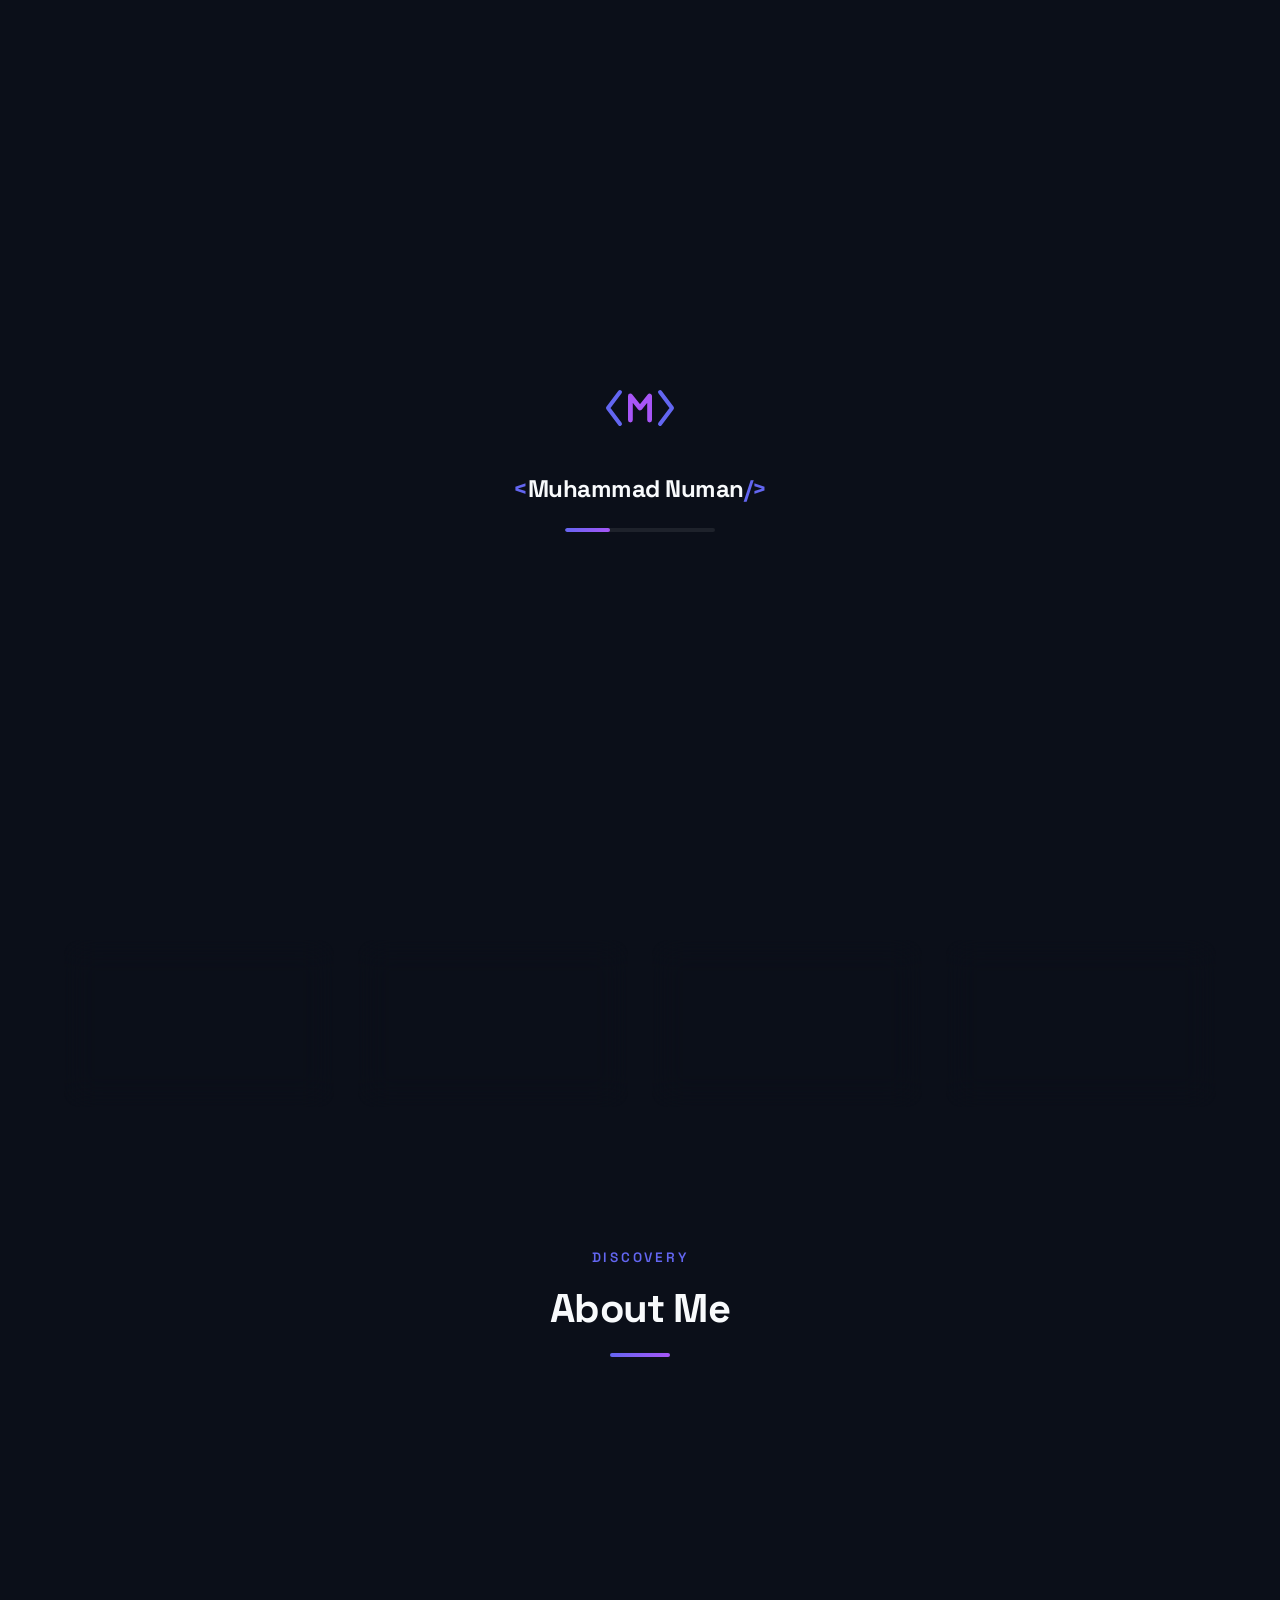
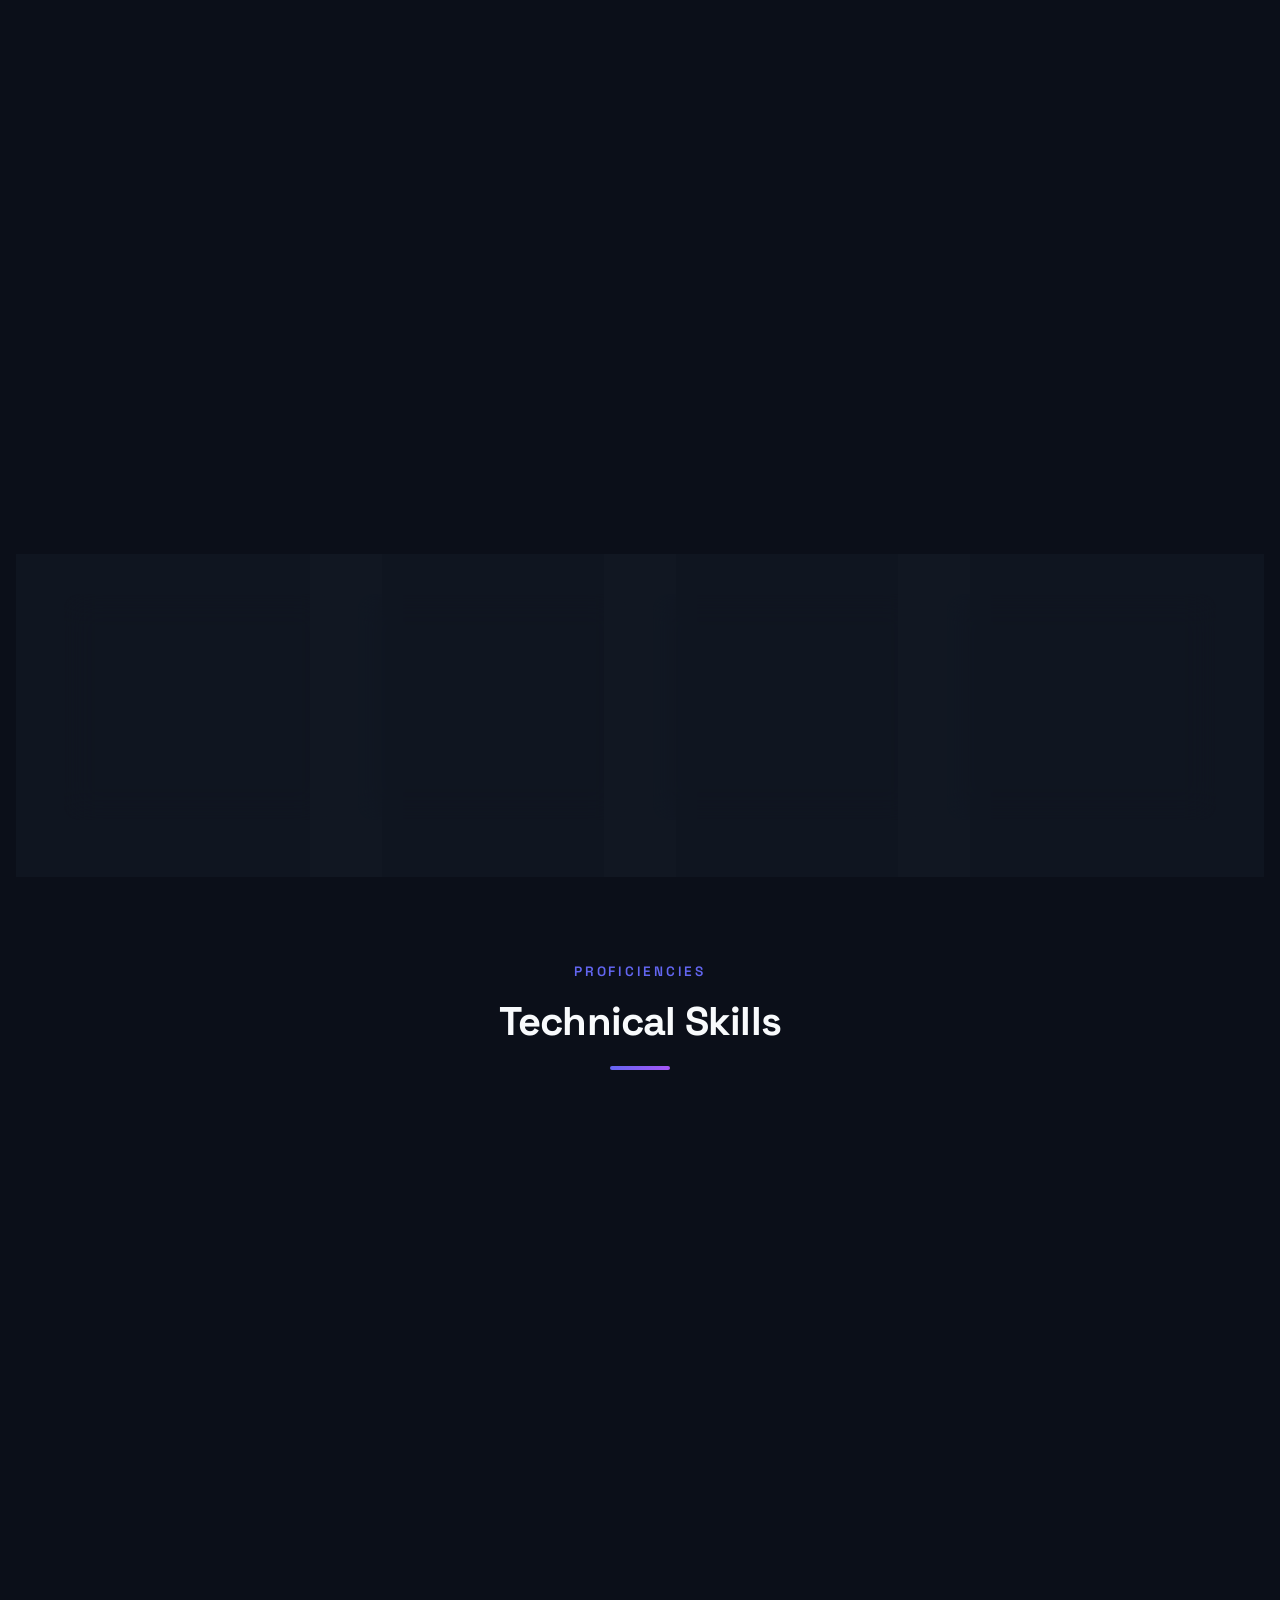
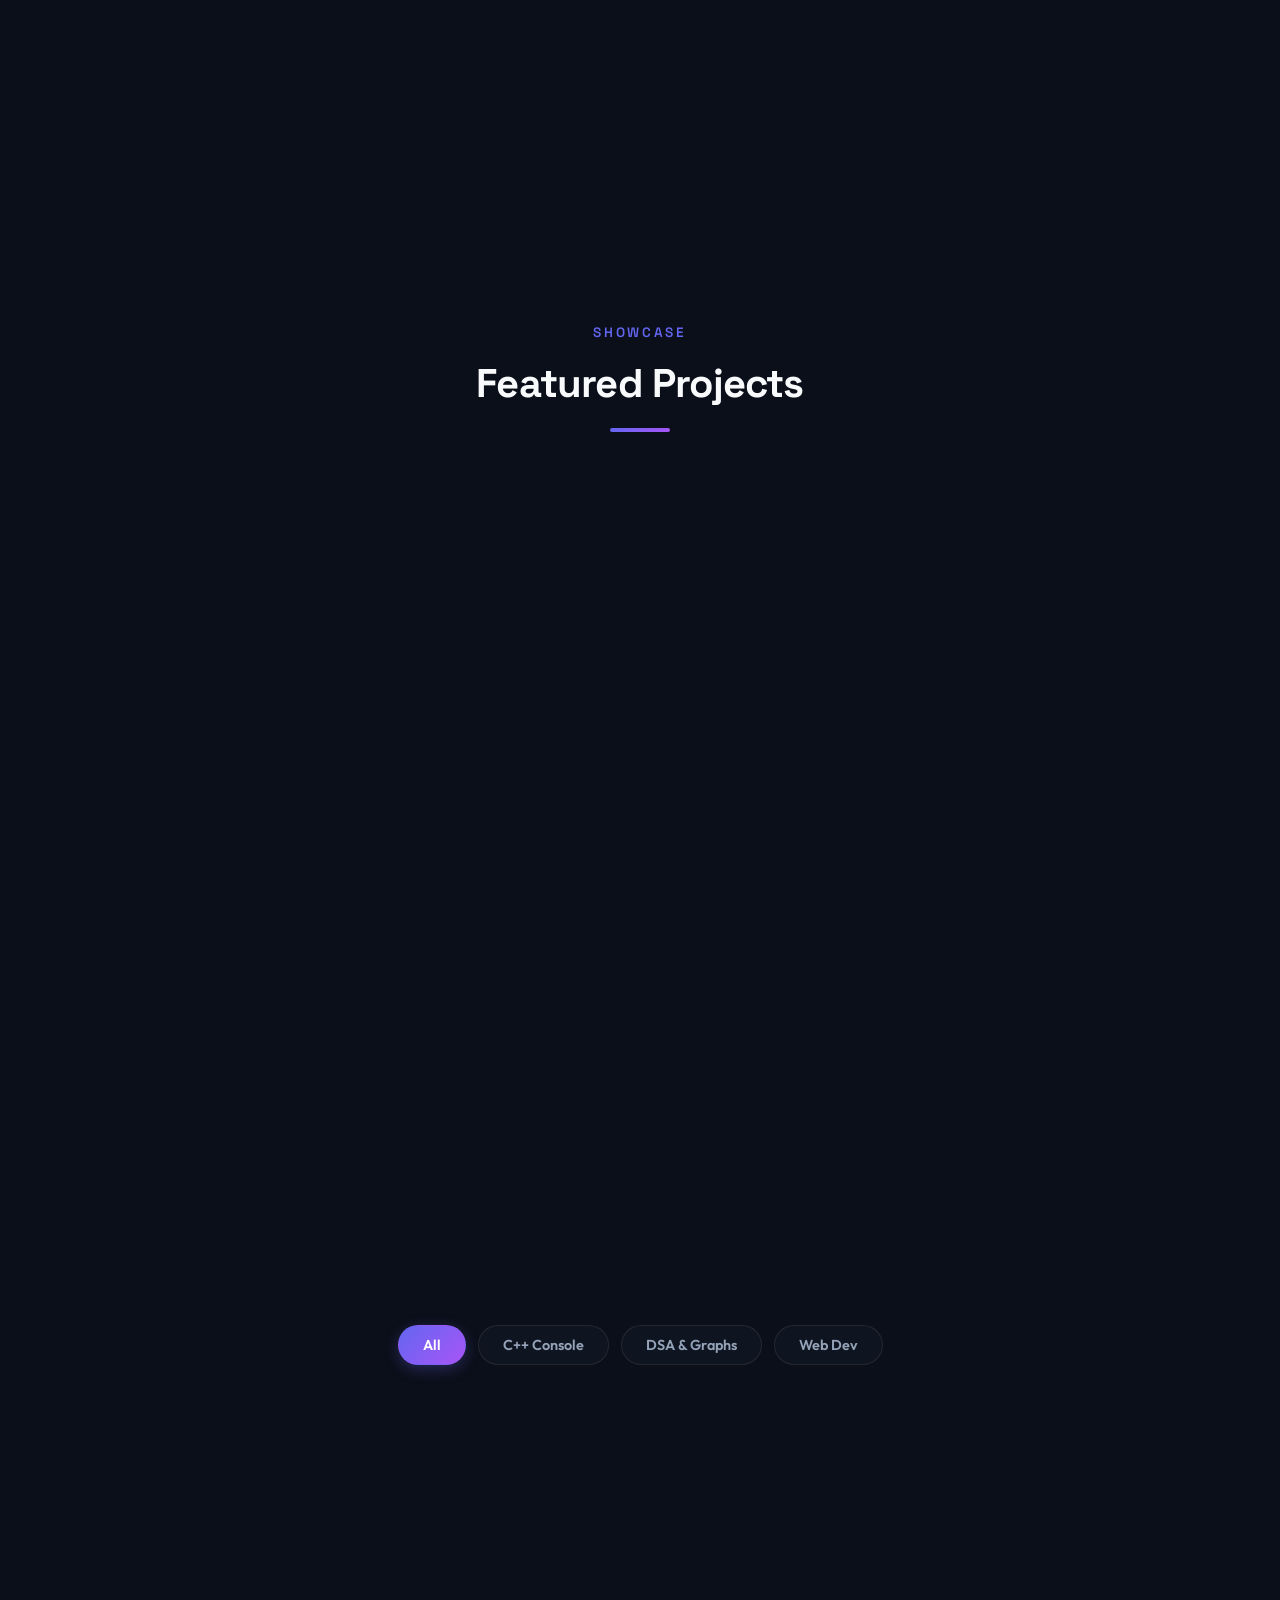
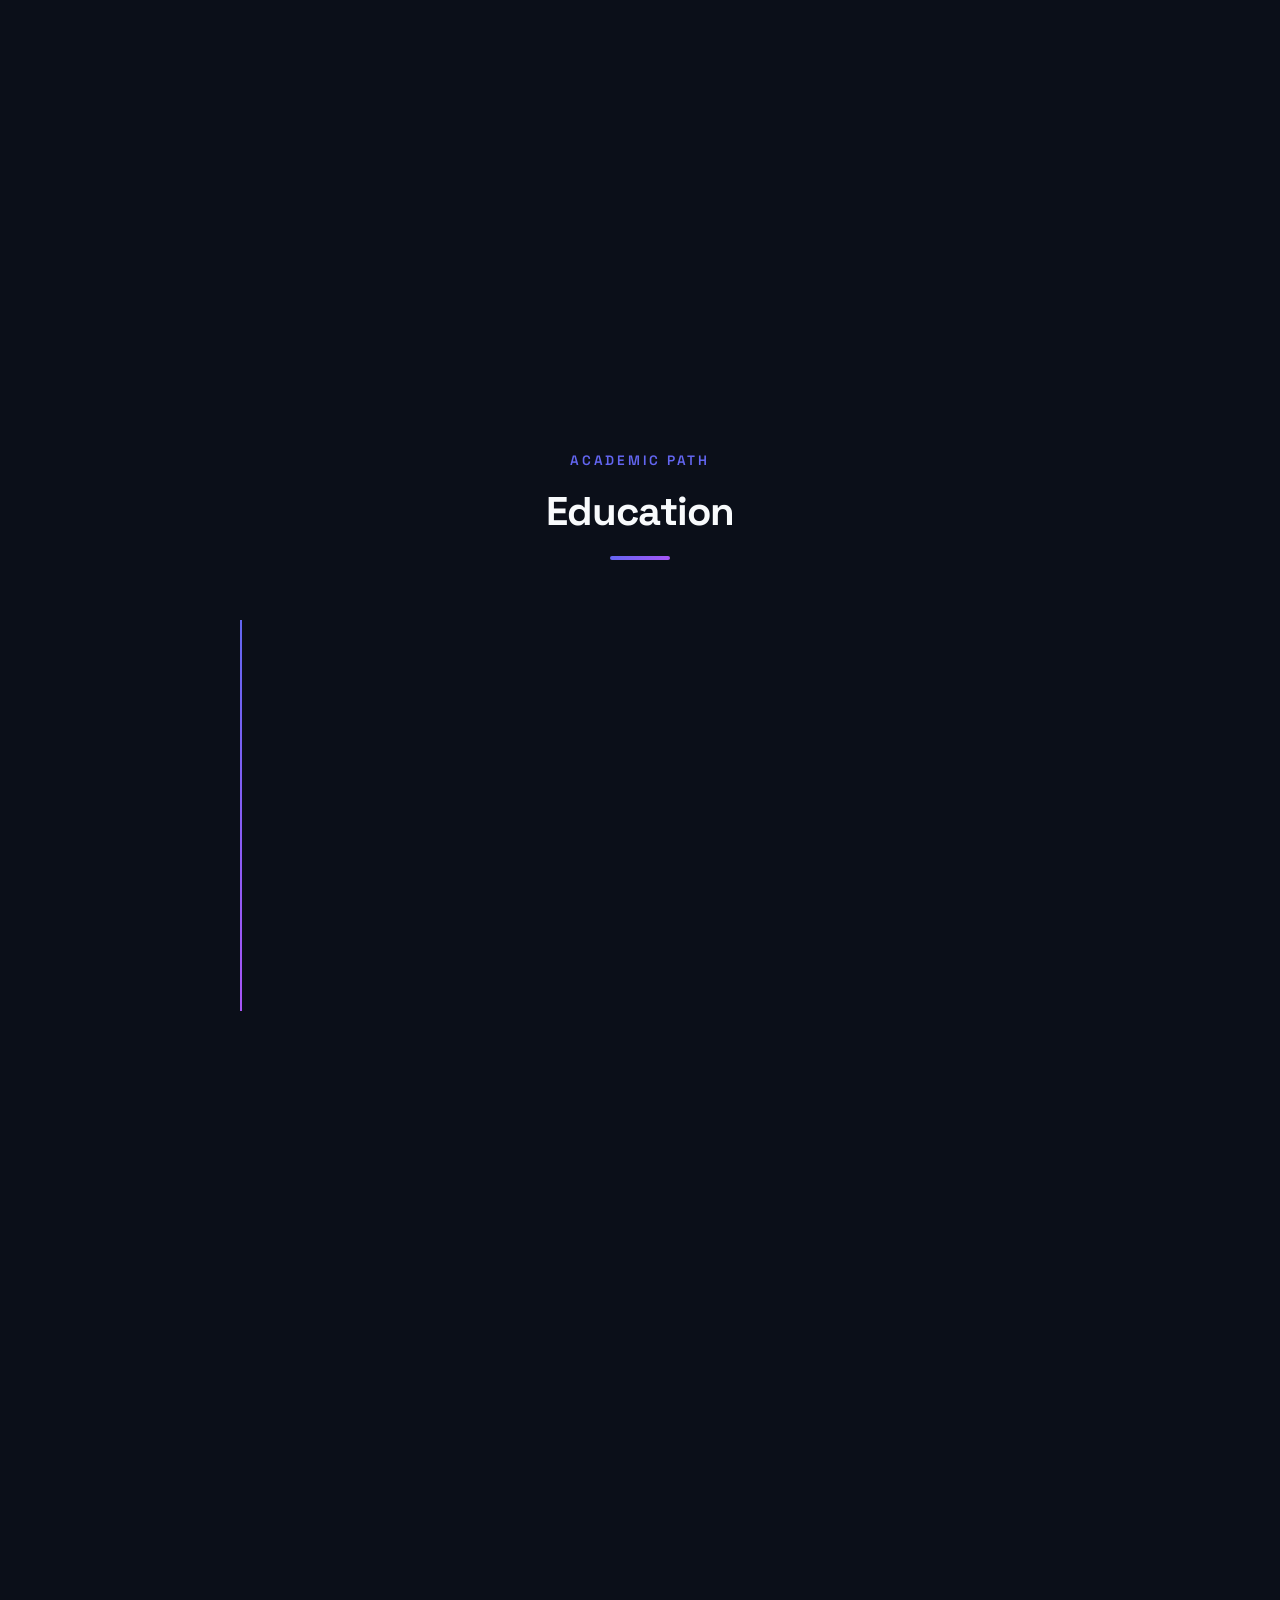
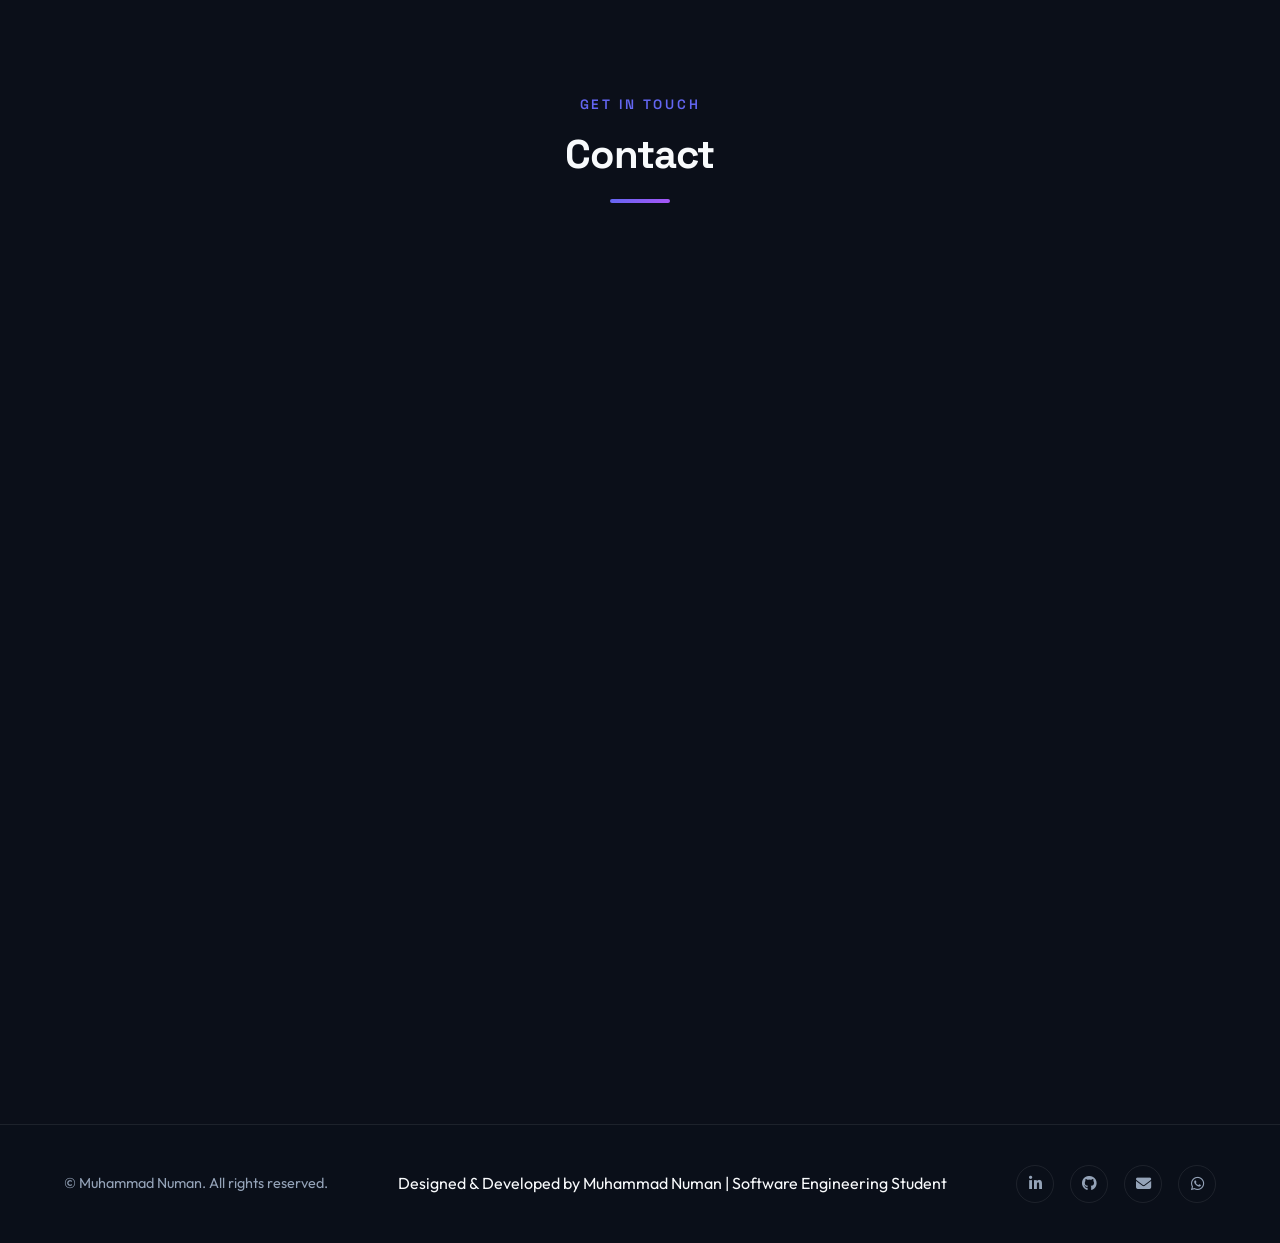
==== index.html @ 493d9fd0 "Add files via upload" ====
<!DOCTYPE html>
<html lang="en">
<head>
  <meta charset="UTF-8">
  <meta name="viewport" content="width=device-width, initial-scale=1.0">
  <title>Muhammad Numan | Software Engineering Student & Developer Portfolio</title>
  
  <!-- SEO Meta Tags -->
  <meta name="description" content="Personal portfolio of Muhammad Numan, a Software Engineering student at UET Lahore. Specializing in C++, Object-Oriented Programming, Data Structures, and Frontend Web Development.">
  <meta name="keywords" content="Muhammad Numan, Software Engineer student, C++ Developer, Frontend Developer, UET Lahore, Data Structures, OOP, Web Design">
  <meta name="author" content="Muhammad Numan">
  
  <!-- Fonts -->
  <link rel="preconnect" href="https://fonts.googleapis.com">
  <link rel="preconnect" href="https://fonts.gstatic.com" crossorigin>
  <link href="https://fonts.googleapis.com/css2?family=Outfit:wght@300;400;500;600;700;800&family=Space+Grotesk:wght@400;500;600;700&display=swap" rel="stylesheet">
  
  <!-- FontAwesome Icons -->
  <link rel="stylesheet" href="https://cdnjs.cloudflare.com/ajax/libs/font-awesome/6.4.0/css/all.min.css">
  
  <!-- Custom CSS -->
  <link rel="stylesheet" href="style.css">
</head>
<body>

  <!-- Preloader Screen -->
  <div id="preloader" class="preloader">
    <div class="loader-content">
      <div class="loader-logo">
        <svg xmlns="http://www.w3.org/2000/svg" viewBox="0 0 100 100" width="80" height="80">
          <path d="M 25 30 L 10 50 L 25 70" fill="none" stroke="#6366f1" stroke-width="5" stroke-linecap="round" stroke-linejoin="round" />
          <path d="M 75 30 L 90 50 L 75 70" fill="none" stroke="#6366f1" stroke-width="5" stroke-linecap="round" stroke-linejoin="round" />
          <path d="M 38 65 V 35 L 50 50 L 62 35 V 65" fill="none" stroke="#a855f7" stroke-width="6" stroke-linecap="round" stroke-linejoin="round" />
        </svg>
      </div>
      <div class="loader-text">
        <span>&lt;</span>Muhammad Numan<span>/&gt;</span>
      </div>
      <div class="loader-bar">
        <div class="loader-progress"></div>
      </div>
    </div>
  </div>

  <!-- Scroll Progress Indicator -->
  <div id="scroll-progress" class="scroll-progress-bar"></div>

  <!-- Sticky Navbar -->
  <header class="header">
    <div class="container navbar-container">
      <a href="#home" class="logo" id="nav-logo">
        <div class="logo-icon">
          <img src="assets/logo.svg" alt="MN Monogram">
        </div>
        <span class="logo-text">Muhammad Numan</span>
      </a>

      <!-- Desktop Nav Menu -->
      <nav class="nav-menu" id="nav-menu">
        <a href="#home" class="nav-link active">Home</a>
        <a href="#about" class="nav-link">About</a>
        <a href="#skills" class="nav-link">Skills</a>
        <a href="#projects" class="nav-link">Projects</a>
        <a href="#education" class="nav-link">Education</a>
        <a href="#resume" class="nav-link">Resume</a>
        <a href="#contact" class="nav-link">Contact</a>
      </nav>

      <!-- Action Area: Theme Toggle & Hamburger -->
      <div class="nav-actions">
        <button id="theme-toggle" class="theme-btn" aria-label="Toggle Theme">
          <i class="fa-solid fa-moon"></i>
        </button>
        <button id="menu-toggle" class="menu-btn" aria-label="Open Navigation Menu">
          <span class="bar"></span>
          <span class="bar"></span>
          <span class="bar"></span>
        </button>
      </div>
    </div>
  </header>

  <!-- Mobile Side Drawer -->
  <div class="mobile-drawer" id="mobile-drawer">
    <button id="drawer-close" class="drawer-close-btn"><i class="fa-solid fa-xmark"></i></button>
    <div class="drawer-content">
      <a href="#home" class="drawer-link">Home</a>
      <a href="#about" class="drawer-link">About</a>
      <a href="#skills" class="drawer-link">Skills</a>
      <a href="#projects" class="drawer-link">Projects</a>
      <a href="#education" class="drawer-link">Education</a>
      <a href="#resume" class="drawer-link">Resume</a>
      <a href="#contact" class="drawer-link">Contact</a>
    </div>
  </div>

  <!-- Main Content -->
  <main>
    
    <!-- Hero Section -->
    <section id="home" class="hero-section section-padding">
      <div class="animated-bg">
        <div class="glowing-orb orb-1"></div>
        <div class="glowing-orb orb-2"></div>
      </div>
      <div class="container hero-container">
        <div class="hero-content">
          <span class="hero-greeting animate-reveal">Welcome to My Portfolio</span>
          <h1 class="hero-title animate-reveal">Muhammad Numan</h1>
          <h2 class="hero-subtitle animate-reveal">
            <span id="typed-text"></span><span class="typed-cursor">|</span>
          </h2>
          <p class="hero-desc animate-reveal">
            <p class="hero-desc animate-reveal">
              I am a Software Engineering student at the University of Engineering and Technology (UET), Lahore. I enjoy developing software applications using C++, Object-Oriented Programming, Data Structures & Algorithms, and modern frontend technologies. My goal is to build practical, efficient, and user-friendly solutions while continuously improving my technical and problem-solving skills.
          </p>
          </p>
          <div class="hero-actions animate-reveal">
            <a href="#projects" class="btn btn-primary"><i class="fa-solid fa-briefcase"></i> View Projects</a>
            <a href="#resume" class="btn btn-outline"><i class="fa-solid fa-download"></i> Download Resume</a>
          </div>
        </div>
        <div class="hero-visual animate-reveal">
          <div class="visual-wrapper">
            <div class="glow-backdrop"></div>
            <img src="assets/hero-illustration.png" alt="Futuristic Developer Graphic" class="hero-img">
            <div class="floating-badge badge-1">
              <i class="fa-code-branch fa-solid text-indigo"></i>
              <span>C++ Developer</span>
            </div>
            <div class="floating-badge badge-2">
              <i class="fa-laptop-code fa-solid text-purple"></i>
              <span>Frontend Web Dev</span>
            </div>
          </div>
        </div>
      </div>
    </section>

    <!-- Stats Section -->
    <section class="stats-section">
      <div class="container stats-container">
        <div class="stat-card glass-card">
          <div class="stat-number" data-target="6">0</div>
          <div class="stat-label">Core Projects</div>
        </div>
        <div class="stat-card glass-card">
          <div class="stat-number" data-target="4">0</div>
          <div class="stat-label">Programming Languages</div>
        </div>
        <div class="stat-card glass-card">
          <div class="stat-number" data-target="10">0</div>
          <div class="stat-label">Core Skills</div>
        </div>
        <div class="stat-card glass-card">
          <div class="stat-number" data-target="8">0</div>
          <div class="stat-label">Technologies Used</div>
        </div>
      </div>
    </section>

    <!-- About Section -->
    <section id="about" class="about-section section-padding">
      <div class="container">
        <div class="section-title-wrapper">
          <span class="section-subtitle">Discovery</span>
          <h2 class="section-title">About Me</h2>
          <div class="title-underline"></div>
        </div>
        
        <div class="about-grid">
          <div class="about-info glass-card reveal-slide-left">
            <h3 class="about-card-title"><i class="fa-solid fa-graduation-cap"></i> Who I Am</h3>
            <p>
              I am a <strong>Software Engineering student</strong> at the <strong>University of Engineering and Technology (UET), Lahore</strong>. I enjoy learning new technologies and building practical software solutions through academic and personal projects that solve real-world problems.
            </p>
            
            <p>
              My strongest skills are in <strong>C++</strong>, <strong>Object-Oriented Programming (OOP)</strong>, and <strong>Data Structures & Algorithms (DSA)</strong>. I have developed projects using concepts such as arrays, linked lists, stacks, queues, trees, graphs, and searching and sorting algorithms, which have strengthened my problem-solving and logical thinking skills.
            </p>
            
            <p>
              I am also learning <strong>Frontend Web Development</strong> using HTML, CSS, and JavaScript to build modern, responsive, and user-friendly websites. My goal is to become a software engineer who can develop efficient desktop applications as well as interactive web applications while continuously improving my technical skills.
            </p>
          </div>
          
          <div class="about-strengths reveal-slide-right">
            <div class="strength-card glass-card">
              <div class="strength-icon"><i class="fa-solid fa-brain"></i></div>
              <div class="strength-info">
                <h4>Problem Solving</h4>
                <p>I enjoy solving programming problems and improving my logical thinking through Data Structures and Algorithms..</p>
              </div>
            </div>
            <div class="strength-card glass-card">
              <div class="strength-icon"><i class="fa-solid fa-cubes"></i></div>
              <div class="strength-info">
                <h4>Object Oriented Programing</h4>
                <p>Building modular applications using Object-Oriented Programming concepts such as inheritance, polymorphism, encapsulation, and abstraction..</p>
              </div>
            </div>
            <div class="strength-card glass-card">
              <div class="strength-icon"><i class="fa-solid fa-code"></i></div>
              <div class="strength-info">
                <h4>Clean Architecture</h4>
                <p>Always learning new technologies, improving coding skills, and building projects to gain practical experience..</p>
              </div>
            </div>
          </div>
        </div>
      </div>
    </section>
     <!-- Quick Stats Section -->
<section class="stats-section section-padding">
  <div class="container">

    <div class="stats-grid">

      <div class="stat-card glass-card">
        <i class="fa-solid fa-laptop-code"></i>
        <h2>6+</h2>
        <p>Projects Completed</p>
      </div>

      <div class="stat-card glass-card">
        <i class="fa-solid fa-code"></i>
        <h2>15+</h2>
        <p>Technologies Learned</p>
      </div>

      <div class="stat-card glass-card">
        <i class="fa-solid fa-graduation-cap"></i>
        <h2>202</h2>
        <p>Software Engineering Journey</p>
      </div>

      <div class="stat-card glass-card">
        <i class="fa-solid fa-lightbulb"></i>
        <h2>100%</h2>
        <p>Passion for Learning</p>
      </div>

    </div>

  </div>
</section>
    <!-- Skills Section -->
    <section id="skills" class="skills-section section-padding">
      <div class="container">
        <div class="section-title-wrapper">
          <span class="section-subtitle">Proficiencies</span>
          <h2 class="section-title">Technical Skills</h2>
          <div class="title-underline"></div>
        </div>

        <div class="skills-grid">
          
          <!-- Skill Category 1: Languages -->
          <div class="skills-category-card glass-card reveal-fade-in">
            <h3 class="category-title"><i class="fa-solid fa-terminal text-indigo"></i> Programming Languages</h3>
            <div class="skills-list">
              <div class="skill-item">
                <div class="skill-meta">
                  <span>C++</span>
                  <span>80%</span>
                </div>
                <div class="skill-bar"><div class="skill-fill" style="width: 80%;"></div></div>
              </div>
              <div class="skill-item">
                <div class="skill-meta">
                  <span>JavaScript (ES6+)</span>
                  <span>50%</span>
                </div>
                <div class="skill-bar"><div class="skill-fill" style="width: 50%;"></div></div>
              </div>
              <div class="skill-item">
                <div class="skill-meta">
                  <span>HTML5</span>
                  <span>80%</span>
                </div>
                <div class="skill-bar"><div class="skill-fill" style="width: 80%;"></div></div>
              </div>
              <div class="skill-item">
                <div class="skill-meta">
                  <span>CSS3 / Flexbox / Grid</span>
                  <span>75%</span>
                </div>
                <div class="skill-bar"><div class="skill-fill" style="width: 75%;"></div></div>
              </div>
            </div>
          </div>

          <!-- Skill Category 2: Core Concepts -->
          <div class="skills-category-card glass-card reveal-fade-in" style="animation-delay: 0.1s;">
            <h3 class="category-title"><i class="fa-solid fa-gears text-purple"></i> Core Concepts</h3>
            <div class="concepts-grid">
              <div class="concept-badge">
                <div class="concept-icon"><i class="fa-solid fa-diagram-project"></i></div>
                <span>Data Structures</span>
              </div>
              <div class="concept-badge">
                <div class="concept-icon"><i class="fa-solid fa-code-fork"></i></div>
                <span>Algorithms</span>
              </div>
              <div class="concept-badge">
                <div class="concept-icon"><i class="fa-solid fa-cube"></i></div>
                <span>OOP</span>
              </div>
              <div class="concept-badge">
                <div class="concept-icon"><i class="fa-solid fa-lightbulb"></i></div>
                <span>Problem Solving</span>
              </div>
              <div class="concept-badge">
                <div class="concept-icon"><i class="fa-solid fa-file-export"></i></div>
                <span>File Handling</span>
              </div>
              <div class="concept-badge">
                <div class="concept-icon"><i class="fa-solid fa-shield-halved"></i></div>
                <span>Database Fundamentals</span>
              </div>
            </div>
          </div>

          <!-- Skill Category 3: Tools -->
          <div class="skills-category-card glass-card reveal-fade-in" style="animation-delay: 0.2s;">
            <h3 class="category-title"><i class="fa-solid fa-screwdriver-wrench text-sky"></i> Developer Tools</h3>
            <div class="tools-list">
              <div class="tool-tag"><i class="fa-brands fa-git-alt"></i> Git</div>
              <div class="tool-tag"><i class="fa-brands fa-github"></i> GitHub</div>
              <div class="tool-tag"><i class="fa-solid fa-laptop-code"></i> Visual Studio</div>
              <div class="tool-tag"><i class="fa-solid fa-code"></i> VS Code</div>
              <div class="tool-tag"><i class="fa-brands fa-chrome"></i> Git Bash</div>
            </div>
          </div>

        </div>

        <!-- Currently Learning Banner -->
        <div class="currently-learning glass-card reveal-fade-in">
          <div class="learning-icon">
            <i class="fa-solid fa-rocket animate-pulse"></i>
          </div>
          <div class="learning-content">
            <h4>Currently Learning & Exploring</h4>
            <p>Currently expanding my knowledge in Frontend Web Development, React.js, Node.js, SQL, and advanced Data Structures & Algorithms. I enjoy learning modern technologies by building practical projects and continuously improving my software development skills..</p>
          </div>
        </div>

      </div>
    </section>

    <!-- Projects Section -->
    <section id="projects" class="projects-section section-padding">
      <div class="container">
        <div class="section-title-wrapper">
          <span class="section-subtitle">Showcase</span>
          <h2 class="section-title">Featured Projects</h2>
          <div class="title-underline"></div>
        </div>
        <!-- Featured Project -->
     <div class="featured-project glass-card reveal-fade-in">

     <div class="featured-image">
       <img src="assets/screenshots/campus.png"
         alt="Smart Campus Management System">
     </div>

      <div class="featured-content">

     <span class="featured-badge">
      ⭐ Featured Project
     </span>

     <h3>Smart Campus Management System</h3>

    <p>
      A comprehensive Data Structures & Algorithms project built in C++ that
      optimizes campus navigation and facility management using advanced
      algorithms including Graph Traversal and Shortest Path techniques.
    </p>

    <div class="featured-tech">

      <span>C++</span>
      <span>Data Structures</span>
      <span>Algorithms</span>
      <span>Graphs</span>
      <span>BFS</span>
      <span>DFS</span>
      <span>Dijkstra</span>
      <span>BST</span>
      <span>Hash Table</span>

    </div>

    <ul class="featured-list">
      <li>✔ Smart Campus Navigation</li>
      <li>✔ BFS & DFS Traversal</li>
      <li>✔ Dijkstra's Shortest Path</li>
      <li>✔ Binary Search Tree</li>
      <li>✔ Queue & Stack Management</li>
      <li>✔ Hash Table Lookup</li>
    </ul>

    <a href="https://github.com/numanamdad-13/Smart-Campus-Management-System-DSA"
       target="_blank"
       class="btn btn-primary">

      <i class="fa-brands fa-github"></i>
      View Repository

    </a>

  </div>

</div>

        <!-- Filter Controls -->
        <div class="filter-controls">
          <button class="filter-btn active" data-filter="all">All</button>
          <button class="filter-btn" data-filter="cpp">C++ Console</button>
          <button class="filter-btn" data-filter="dsa">DSA & Graphs</button>
          <button class="filter-btn" data-filter="web">Web Dev</button>
        </div>

        <!-- Projects Grid -->
        <div class="projects-grid" id="projects-container">
          
          <!-- Project 1: Hospital Management System -->
          <div class="project-card glass-card reveal-slide-up" data-category="cpp">
            <div class="project-img-wrapper">
              <img src="assets/screenshots/hospital.png"
                   alt="Hospital Management System"
                   class="project-image"
                   loading="lazy">
              <span class="project-category-badge">C++ Console</span>
            </div>
            <div class="project-info">
              <h3 class="project-title">Hospital Management System</h3>
              <p class="project-desc">A console-based Hospital Management System developed in C++. The application manages patients, doctors, appointments, medical records, billing, and room allocation using Object-Oriented Programming principles and file handling for data storage.</p>
              <div class="project-tags">
                <span class="tag">C++</span>
                <span class="tag">OOP</span>
                <span class="tag">File Handling</span>
              </div>
              <div class="project-links">
                <a href="https://github.com/numanamdad-13/Hospital-Management-System" target="_blank" rel="noopener" class="btn-project-link"><i class="fa-brands fa-github"></i> Repository</a>
              </div>
            </div>
          </div>

          <!-- Project 2: Smart Quiz Maker -->
          <div class="project-card glass-card reveal-slide-up" data-category="cpp">
            <div class="project-img-wrapper">
              <img src="assets/screenshots/quiz.png"
                   alt="Smart Quiz Maker"
                   class="project-image"
                   loading="lazy">
              <span class="project-category-badge">C++ Console</span>
            </div>
            <div class="project-info">
              <h3 class="project-title">Smart Quiz Maker</h3>
              <p class="project-desc">A console-based Quiz Management System developed in C++ that allows teachers to create quizzes, students to attempt them, and administrators to manage users. The system includes secure login, result management, and file handling for data storage.</p>
              <div class="project-tags">
                <span class="tag">C++</span>
                <span class="tag">OOP</span>
                <span class="tag">File IO</span>
              </div>
              <div class="project-links">
                <a href="https://github.com/numanamdad-13/Smart-Quiz-Maker" target="_blank" rel="noopener" class="btn-project-link"><i class="fa-brands fa-github"></i> Repository</a>
              </div>
            </div>
          </div>

          <!-- Project 3: Smart Campus Management System -->
          <div class="project-card glass-card reveal-slide-up" data-category="dsa">
            <div class="project-img-wrapper">
              <img src="assets/screenshots/campus.png"
                   alt="Smart Campus Management System"
                   class="project-image"
                   loading="lazy">
              <span class="project-category-badge">DSA & Graphs</span>
            </div>
            <div class="project-info">
              <h3 class="project-title">Campus Management System</h3>
              <p class="project-desc">A Data Structures and Algorithms project that provides smart campus navigation and facility management using Graphs, BFS, DFS, Dijkstra's Algorithm, Binary Search Trees, Queues, Stacks, and Hash Tables for efficient searching and routing..</p>
              <div class="project-tags">
                <span class="tag">Graphs / BFS / DFS</span>
                <span class="tag">Dijkstra's</span>
                <span class="tag">BST</span>
                <span class="tag">Hash Table</span>
                <span class="tag">Queue</span>
                <span class="tag">Stack</span>
              </div>
              <div class="project-links">
                <a href="https://github.com/numanamdad-13/Smart-Campus-Management-System-DSA" target="_blank" rel="noopener" class="btn-project-link"><i class="fa-brands fa-github"></i> Repository</a>
              </div>
            </div>
          </div>

          <!-- Project 4: Coffee Shop Website -->
          <div class="project-card glass-card reveal-slide-up" data-category="web">
            <div class="project-img-wrapper">
              <img src="assets/screenshots/coffee.png"
                   alt="Coffee Shop Website"
                   class="project-image"
                   loading="lazy">
              <span class="project-category-badge">Web Dev</span>
            </div>
            <div class="project-info">
              <h3 class="project-title">Coffee Shop Website</h3>
              <p class="project-desc">A responsive Coffee Shop website built using HTML, CSS, and JavaScript. The website features a modern user interface, responsive layouts, interactive sections, and a clean design optimized for different screen sizes.</p>
              <div class="project-tags">
                <span class="tag">HTML5</span>
                <span class="tag">CSS3</span>
                <span class="tag">JavaScript</span>
                <span class="tag">Responsive</span>
              </div>
              <div class="project-links">
                <a href="https://github.com/numanamdad-13/Coffee-Shop-Website" target="_blank" rel="noopener" class="btn-project-link"><i class="fa-brands fa-github"></i> Repository</a>
              </div>
            </div>
          </div>

          <!-- Project 5: Food Express System -->
          <div class="project-card glass-card reveal-slide-up" data-category="dsa">
            <div class="project-img-wrapper">
              <img src="assets/screenshots/foodexpress.png"
                   alt="FoodExpress Dispatch Optimization Engine"
                   class="project-image"
                   loading="lazy">
              <span class="project-category-badge">DSA & C++</span>
            </div>
            <div class="project-info">
              <h3 class="project-title">FoodExpress Dispatch Optimization Engine</h3>
              <p class="project-desc">A C++ based food delivery management system that manages customer orders, menu items, delivery tracking, and billing. The project uses linked lists, queues, sorting, and searching techniques to improve order management.</p>
              <div class="project-tags">
                <span class="tag">C++</span>
                <span class="tag">Linked Lists</span>
                <span class="tag">Queues</span>
                <span class="tag">Sorting</span>
                <span class="tag">Searching</span>
                <span class="tag">Dijkstra's</span>
                <span class="tag">Graphs</span>
              </div>
              <div class="project-links">
                <a href="https://github.com/numanamdad-13/FoodExpress-DSA-Project" target="_blank" rel="noopener" class="btn-project-link"><i class="fa-brands fa-github"></i> Repository</a>
              </div>
            </div>
          </div>

          <!-- Project 6: Smart Campus Facility System -->
          <div class="project-card glass-card reveal-slide-up" data-category="cpp">
            <div class="project-img-wrapper">
              <img src="assets/screenshots/facility.png"
                   alt="Smart Campus Facility System"
                   class="project-image"
                   loading="lazy">
              <span class="project-category-badge">C++ Console</span>
            </div>
            <div class="project-info">
              <h3 class="project-title">Smart Campus Facility System</h3>
              <p class="project-desc">A C++ application designed to manage university facilities, room bookings, event scheduling, and administrative approvals using Object-Oriented Programming concepts and efficient data management.</p>
              <div class="project-tags">
                <span class="tag">C++</span>
                <span class="tag">OOP Design</span>
                <span class="tag">Inheritance</span>
                <span class="tag">File Handling</span>
              </div>
              <div class="project-links">
                <a href="https://github.com/numanamdad-13/Campus-Facility-Management-System" target="_blank" rel="noopener" class="btn-project-link"><i class="fa-brands fa-github"></i> Repository</a>
              </div>
            </div>
          </div>

        </div>

        <!-- GitHub Profile Section -->
<div class="github-profile glass-card reveal-fade-in">

  <div class="github-header">
    <i class="fa-brands fa-github github-icon"></i>

    <h3>Explore My GitHub</h3>

    <p>
      I regularly upload my academic and personal software projects,
      including Object-Oriented Programming, Data Structures & Algorithms,
      and Frontend Web Development.
    </p>
  </div>

  <div class="github-stats">

    <div class="stat-box">
      <h2>6+</h2>
      <span>Repositories</span>
    </div>

    <div class="stat-box">
      <h2>15+</h2>
      <span>Technologies</span>
    </div>

    <div class="stat-box">
      <h2>2025</h2>
      <span>Started Coding Journey</span>
    </div>

    <div class="stat-box">
      <h2>100%</h2>
      <span>Learning Mindset</span>
    </div>

  </div>

  <div class="github-button">

    <a
      href="https://github.com/numanamdad-13"
      target="_blank"
      class="btn btn-primary">

      <i class="fa-brands fa-github"></i>

      Visit My GitHub

    </a>

  </div>

</div>

      </div>
    </section>

    <!-- Education Section -->
    <section id="education" class="education-section section-padding">
      <div class="container">
        <div class="section-title-wrapper">
          <span class="section-subtitle">Academic Path</span>
          <h2 class="section-title">Education</h2>
          <div class="title-underline"></div>
        </div>

        <div class="timeline-container">
          <!-- Timeline Item 1 -->
          <div class="timeline-item reveal-fade-in">
            <div class="timeline-dot"></div>
            <div class="timeline-content glass-card">
              <span class="timeline-date">2023 - Present</span>
              <h3 class="timeline-title">Bachelor of Science in Software Engineering</h3>
              <h4 class="timeline-institution">University of Engineering and Technology (UET) Lahore</h4>
              <p class="timeline-text">Currently pursuing a Bachelor's degree in Software Engineering with a focus on software development, Object-Oriented Programming, Data Structures & Algorithms, database systems, and modern web technologies. Through academic projects, I have gained practical experience in building desktop and web applications.</p>
              <div class="timeline-highlights">
                <span><i class="fa-solid fa-star text-purple"></i> <strong>Relevant Coursework:</strong> Programming Fundamentals, Object-Oriented Programming, Data Structures & Algorithms, Database Systems, Software Engineering, Web Engineering.</span>
            
                <span><i class="fa-solid fa-star text-purple"></i> <strong>Academic Projects:</strong> Hospital Management System, Smart Quiz Maker, Smart Campus Management System, Food Express System, Smart Campus Facility System, and Coffee Shop Website.</span>
            </div>
            </div>
          </div>
        </div>
      </div>
    </section>

    <!-- Resume Section -->
    <section id="resume" class="resume-section section-padding">
      <div class="container">
        <div class="resume-card glass-card reveal-slide-up">
          <div class="resume-icon">
            <i class="fa-regular fa-file-pdf"></i>
          </div>
          <div class="resume-text-content">
            <span class="resume-subtitle">Curriculum Vitae</span>
            <h2 class="resume-title">Let's Build Something Great Together.</h2>
            <p class="resume-desc">Download or view my resume to learn more about my education, technical skills, software development projects, and experience. I am currently seeking internship opportunities where I can contribute, learn, and grow as a Software Engineer.</p>
          </div>
          <div class="resume-action">
            <!-- Simulated resume PDF download link (using a detailed text placeholder, can be replaced by real path) -->
            <a href="assets/Muhammad_Numan_Resume.pdf"
              class="btn btn-primary"
              download>
              <i class="fa-solid fa-download"></i> Download Resume
           </a>
           <a href="assets/Muhammad_Numan_Resume.pdf"
              class="btn btn-secondary"
              target="_blank">
              <i class="fa-solid fa-eye"></i> View Resume
            </a>
          </div>
        </div>
      </div>
    </section>

    <!-- Contact Section -->
    <section id="contact" class="contact-section section-padding">
      <div class="container">
        <div class="section-title-wrapper">
          <span class="section-subtitle">Get In Touch</span>
          <h2 class="section-title">Contact</h2>
          <div class="title-underline"></div>
        </div>

        <div class="contact-grid">
          
          <!-- Contact Info Column -->
          <div class="contact-info-col reveal-slide-left">
            <h3 class="contact-col-title">Connect With Me</h3>
            <p class="contact-col-desc">
              I am currently seeking software engineering internship opportunities where I can apply my knowledge, learn from experienced professionals, and contribute to real-world projects. If you'd like to connect or discuss opportunities, I'd be happy to hear from you.
              </p>
            
            <div class="contact-details">
              <a href="mailto:numanamdad13@gmail.com" class="contact-detail-item glass-card">
                <div class="detail-icon"><i class="fa-solid fa-envelope"></i></div>
                <div class="detail-content">
                  <span>Email Me</span>
                  <strong>numanamdad13@gmail.com</strong>
                </div>
              </a>
              <a href="https://linkedin.com/in/muhammad-numan-a9a46a41a" target="_blank" rel="noopener" class="contact-detail-item glass-card">
                <div class="detail-icon"><i class="fa-brands fa-linkedin-in"></i></div>
                <div class="detail-content">
                  <span>LinkedIn Connect</span>
                  <strong>linkedin.com/in/muhammad-numan-a9a46a41a</strong>
                </div>
              </a>
              <a href="https://github.com/numanamdad-13" target="_blank" rel="noopener" class="contact-detail-item glass-card">
                <div class="detail-icon"><i class="fa-brands fa-github"></i></div>
                <div class="detail-content">
                  <span>GitHub Profile</span>
                  <strong>github.com/numanamdad-13</strong>
                </div>
              </a>
              <a href="https://wa.me/923293568574?text=Hi%20Muhammad%20Numan,%20I%20visited%20your%20portfolio%20and%20would%20like%20to%20connect."
                target="_blank"
                rel="noopener"
                class="contact-detail-item glass-card">
            <div class="detail-icon">
                <i class="fa-brands fa-whatsapp"></i>
            </div>
            <div class="detail-content">
             <span>WhatsApp</span>
            <strong>Chat with me</strong>
           </div>
              </a>
              <a href="#" class="contact-detail-item glass-card">
                <div class="detail-icon">
                    <i class="fa-solid fa-location-dot"></i>
                </div>
                <div class="detail-content">
                    <span>Location</span>
                    <strong>Lahore, Pakistan</strong>
                </div>
            </a>
            </div>
          </div>

          <!-- Contact Form Column -->
          <div class="contact-form-col glass-card reveal-slide-right">
            <form id="contact-form"
            class="contact-form"
            action="https://formspree.io/f/mnjkevwv"
            method="POST">
              <div class="form-group">
                <label for="form-name">Name</label>
                <input
                  type="text"
                 id="form-name"
                 name="name"
                 placeholder="Your Name"
                 required>
              </div>
              <div class="form-row">
                <div class="form-group">
                  <label for="form-email">Email</label>
                  <input
                    type="email"
                    id="form-email"
                    name="email"
                    placeholder="your.email@example.com"
                    required>
                </div>
                <div class="form-group">
                  <label for="form-subject">Subject</label>
                  <input
                    type="text"
                    id="form-subject"
                    name="subject"
                    placeholder="Subject"
                    required>
                </div>
              </div>
              <div class="form-group">
                <label for="form-message">Message</label>
                <textarea
                  id="form-message"
                  name="message"
                  rows="5"
                  placeholder="Write your message here ..."
                  required></textarea>
              </div>
              <button type="submit" class="btn btn-primary btn-block" id="form-submit">
                <span>Send Message</span> <i class="fa-solid fa-paper-plane"></i>
              </button>
              <div id="form-feedback" class="form-feedback"></div>
            </form>
          </div>

        </div>
      </div>
    </section>

  </main>

  <!-- Footer -->
  <footer class="footer">
    <div class="container footer-container">
      <p class="copyright">
        &copy; <span id="current-year"></span> Muhammad Numan. All rights reserved.
      </p>
      <p class="footer-tagline">
        Designed & Developed by Muhammad Numan | Software Engineering Student
    </p>
      
      <div class="footer-socials">

        <a href="https://www.linkedin.com/in/muhammad-numan-a9a46a41a/"
        target="_blank">
        <i class="fa-brands fa-linkedin-in"></i>
        </a>
        
        <a href="https://github.com/numanamdad-13"
        target="_blank">
        <i class="fa-brands fa-github"></i>
        </a>
        
        <a href="mailto:numanamdad13@gmail.com">
        <i class="fa-solid fa-envelope"></i>
        </a>
        
        <a href="https://wa.me/923293568574?text=Hi%20Muhammad%20Numan,%20I%20visited%20your%20portfolio%20and%20would%20like%20to%20connect."
        target="_blank">
        <i class="fa-brands fa-whatsapp"></i>
        </a>
        
        </div>
        
      
      <button id="back-to-top" class="back-to-top" aria-label="Back to Top">
        <i class="fa-solid fa-arrow-up"></i>
      </button>
    </div>
  </footer>

  <!-- Scripts -->
  <script src="https://cdn.jsdelivr.net/npm/@emailjs/browser@4/dist/email.min.js"></script>
  <script src="app.js"></script>
</body>
</html>
---- style.css ----
/* ==========================================================================
   Muhammad Numan Portfolio - Premium Glassmorphic Stylesheet
   ========================================================================== */

/* --------------------------------------------------------------------------
   1. Root Variables & Theme Definition
   -------------------------------------------------------------------------- */
:root {
  /* Fonts */
  --font-heading: 'Space Grotesk', sans-serif;
  --font-body: 'Outfit', sans-serif;

  /* Colors (Dark Theme - Default) */
  --bg-dark-raw: 11, 15, 25; /* #0b0f19 */
  --bg-primary: rgb(var(--bg-dark-raw));
  --bg-secondary: #0f172a;
  
  --card-bg-raw: 19, 25, 38; /* #131926 */
  --card-bg: rgba(var(--card-bg-raw), 0.6);
  --card-border: rgba(255, 255, 255, 0.08);
  --card-glow-opacity: 0.15;
  
  --text-primary: #f8fafc;
  --text-secondary: #94a3b8;
  --text-muted: #64748b;
  
  --primary-color: #6366f1; /* Indigo */
  --primary-rgb: 99, 102, 241;
  --secondary-color: #a855f7; /* Purple */
  --secondary-rgb: 168, 85, 247;
  --accent-color: #38bdf8; /* Sky Blue */
  --accent-rgb: 56, 189, 248;

  --gradient-primary: linear-gradient(135deg, var(--primary-color) 0%, var(--secondary-color) 100%);
  --gradient-glow: linear-gradient(135deg, rgba(var(--primary-rgb), 0.3) 0%, rgba(var(--secondary-rgb), 0.3) 100%);
  --gradient-text: linear-gradient(135deg, #38bdf8 0%, #a855f7 100%);

  /* Navigation Height */
  --nav-height: 80px;

  /* Transitions & UI */
  --transition-fast: 0.2s cubic-bezier(0.4, 0, 0.2, 1);
  --transition-normal: 0.4s cubic-bezier(0.4, 0, 0.2, 1);
  --transition-slow: 0.8s cubic-bezier(0.4, 0, 0.2, 1);
  --glass-blur: 16px;
  --radius-sm: 8px;
  --radius-md: 16px;
  --radius-lg: 24px;
}

/* Light Theme Variables Override */
.light-theme {
  --bg-dark-raw: 248, 250, 252; /* #f8fafc */
  --bg-primary: rgb(var(--bg-dark-raw));
  --bg-secondary: #f1f5f9;
  
  --card-bg-raw: 255, 255, 255;
  --card-bg: rgba(var(--card-bg-raw), 0.75);
  --card-border: rgba(0, 0, 0, 0.08);
  --card-glow-opacity: 0.06;
  
  --text-primary: #0f172a;
  --text-secondary: #475569;
  --text-muted: #94a3b8;
  
  --primary-color: #4f46e5;
  --secondary-color: #9333ea;
  
  --gradient-glow: linear-gradient(135deg, rgba(var(--primary-rgb), 0.1) 0%, rgba(var(--secondary-rgb), 0.1) 100%);
}

/* --------------------------------------------------------------------------
   2. Reset & General Layout
   -------------------------------------------------------------------------- */
* {
  box-sizing: border-box;
  margin: 0;
  padding: 0;
  scroll-behavior: smooth;
}

body {
  background-color: var(--bg-primary);
  color: var(--text-primary);
  font-family: var(--font-body);
  overflow-x: hidden;
  line-height: 1.6;
  transition: background-color var(--transition-normal), color var(--transition-normal);
}

h1, h2, h3, h4, h5, h6 {
  font-family: var(--font-heading);
  font-weight: 700;
  letter-spacing: -0.02em;
}

a {
  text-decoration: none;
  color: inherit;
  transition: color var(--transition-fast);
}

button, input, textarea {
  font-family: inherit;
}

.container {
  max-width: 1200px;
  margin: 0 auto;
  padding: 0 24px;
  width: 100%;
}

.section-padding {
  padding: 100px 0;
}

/* --------------------------------------------------------------------------
   3. Utilities & Custom Components
   -------------------------------------------------------------------------- */
.glass-card {
  background: var(--card-bg);
  backdrop-filter: blur(var(--glass-blur));
  -webkit-backdrop-filter: blur(var(--glass-blur));
  border: 1px solid var(--card-border);
  border-radius: var(--radius-md);
  box-shadow: 0 8px 32px 0 rgba(0, 0, 0, 0.15);
  transition: transform var(--transition-normal), box-shadow var(--transition-normal), border-color var(--transition-normal);
}

.glass-card:hover {
  border-color: rgba(var(--primary-rgb), 0.3);
  box-shadow: 0 12px 40px 0 rgba(var(--primary-rgb), var(--card-glow-opacity));
}

/* Buttons */
.btn {
  display: inline-flex;
  align-items: center;
  gap: 8px;
  padding: 12px 28px;
  border-radius: var(--radius-sm);
  font-weight: 600;
  cursor: pointer;
  transition: all var(--transition-fast);
  border: none;
  font-size: 0.95rem;
}

.btn-primary {
  background: var(--gradient-primary);
  color: #ffffff;
  box-shadow: 0 4px 20px rgba(var(--primary-rgb), 0.3);
}

.btn-primary:hover {
  transform: translateY(-2px);
  box-shadow: 0 6px 25px rgba(var(--primary-rgb), 0.5);
}

.btn-outline {
  background: transparent;
  color: var(--text-primary);
  border: 2px solid var(--primary-color);
}

.btn-outline:hover {
  background: var(--gradient-primary);
  color: #ffffff;
  border-color: transparent;
  transform: translateY(-2px);
  box-shadow: 0 6px 25px rgba(var(--primary-rgb), 0.3);
}

.text-indigo { color: var(--primary-color); }
.text-purple { color: var(--secondary-color); }
.text-sky { color: var(--accent-color); }
.text-muted { color: var(--text-muted); }

/* Common Section Title */
.section-title-wrapper {
  text-align: center;
  margin-bottom: 60px;
}

.section-subtitle {
  font-family: var(--font-heading);
  text-transform: uppercase;
  font-size: 0.85rem;
  letter-spacing: 0.2em;
  color: var(--primary-color);
  font-weight: 600;
  display: block;
  margin-bottom: 8px;
}

.section-title {
  font-size: 2.5rem;
  font-weight: 800;
}

.title-underline {
  width: 60px;
  height: 4px;
  background: var(--gradient-primary);
  margin: 12px auto 0;
  border-radius: 2px;
}

/* --------------------------------------------------------------------------
   4. Preloader & Scroll Progress
   -------------------------------------------------------------------------- */
.preloader {
  position: fixed;
  top: 0;
  left: 0;
  width: 100vw;
  height: 100vh;
  background-color: var(--bg-primary);
  z-index: 9999;
  display: flex;
  justify-content: center;
  align-items: center;
  transition: opacity 0.5s ease, visibility 0.5s ease;
}

.loader-content {
  text-align: center;
}

.loader-logo {
  animation: floatAnimation 3s ease-in-out infinite;
  display: inline-block;
}

.loader-text {
  font-family: var(--font-heading);
  font-size: 1.5rem;
  font-weight: 700;
  margin-top: 15px;
  letter-spacing: -0.02em;
  color: var(--text-primary);
}

.loader-text span {
  color: var(--primary-color);
}

.loader-bar {
  width: 150px;
  height: 4px;
  background-color: var(--card-border);
  margin: 20px auto 0;
  border-radius: 2px;
  overflow: hidden;
}

.loader-progress {
  width: 30%;
  height: 100%;
  background: var(--gradient-primary);
  border-radius: 2px;
  animation: loadingAnim 1.5s infinite ease-in-out;
}

@keyframes loadingAnim {
  0% { transform: translateX(-100%); }
  50% { transform: translateX(250%); }
  100% { transform: translateX(-100%); }
}

.scroll-progress-bar {
  position: fixed;
  top: 0;
  left: 0;
  width: 0%;
  height: 4px;
  background: var(--gradient-primary);
  z-index: 1001;
  transition: width 0.1s ease;
}

/* --------------------------------------------------------------------------
   5. Header & Navigation (Desktop & Mobile)
   -------------------------------------------------------------------------- */
.header {
  position: fixed;
  top: 0;
  left: 0;
  width: 100%;
  height: var(--nav-height);
  background-color: rgba(var(--bg-dark-raw), 0.7);
  backdrop-filter: blur(12px);
  -webkit-backdrop-filter: blur(12px);
  border-bottom: 1px solid var(--card-border);
  z-index: 1000;
  display: flex;
  align-items: center;
  transition: background-color var(--transition-normal), border-color var(--transition-normal);
}

.navbar-container {
  display: flex;
  justify-content: space-between;
  align-items: center;
}

.logo {
  display: flex;
  align-items: center;
  gap: 12px;
  font-weight: 800;
  font-size: 1.25rem;
  font-family: var(--font-heading);
}

.logo-icon {
  width: 38px;
  height: 38px;
}

.logo-icon img {
  width: 100%;
  height: 100%;
}

.logo-text {
  background: var(--gradient-text);
  -webkit-background-clip: text;
  -webkit-text-fill-color: transparent;
}

.nav-menu {
  display: flex;
  gap: 32px;
}

.nav-link {
  font-size: 0.95rem;
  font-weight: 500;
  position: relative;
  padding: 6px 0;
  color: var(--text-secondary);
}

.nav-link::after {
  content: '';
  position: absolute;
  bottom: 0;
  left: 0;
  width: 0;
  height: 2px;
  background: var(--gradient-primary);
  transition: width var(--transition-fast);
}

.nav-link:hover, .nav-link.active {
  color: var(--text-primary);
}

.nav-link:hover::after, .nav-link.active::after {
  width: 100%;
}

.nav-actions {
  display: flex;
  align-items: center;
  gap: 16px;
}

.theme-btn {
  background: var(--card-bg);
  border: 1px solid var(--card-border);
  width: 42px;
  height: 42px;
  border-radius: 50%;
  cursor: pointer;
  display: flex;
  justify-content: center;
  align-items: center;
  color: var(--text-primary);
  font-size: 1.1rem;
  transition: all var(--transition-fast);
}

.theme-btn:hover {
  transform: scale(1.05);
  border-color: var(--primary-color);
  box-shadow: 0 0 15px rgba(var(--primary-rgb), 0.2);
}

/* Hamburger menu button */
.menu-btn {
  display: none;
  flex-direction: column;
  justify-content: space-between;
  width: 24px;
  height: 18px;
  background: transparent;
  border: none;
  cursor: pointer;
  z-index: 1010;
}

.menu-btn .bar {
  width: 100%;
  height: 2px;
  background-color: var(--text-primary);
  transition: all var(--transition-fast);
}

/* Mobile Side Drawer */
.mobile-drawer {
  position: fixed;
  top: 0;
  right: -300px;
  width: 280px;
  height: 100vh;
  background-color: rgba(var(--bg-dark-raw), 0.95);
  backdrop-filter: blur(20px);
  -webkit-backdrop-filter: blur(20px);
  border-left: 1px solid var(--card-border);
  z-index: 1009;
  padding: 100px 32px 32px;
  display: flex;
  flex-direction: column;
  transition: right var(--transition-normal);
}

.mobile-drawer.open {
  right: 0;
}

.drawer-close-btn {
  position: absolute;
  top: 24px;
  right: 24px;
  background: transparent;
  border: none;
  color: var(--text-primary);
  font-size: 1.5rem;
  cursor: pointer;
}

.drawer-content {
  display: flex;
  flex-direction: column;
  gap: 24px;
}

.drawer-link {
  font-family: var(--font-heading);
  font-size: 1.25rem;
  font-weight: 600;
  color: var(--text-secondary);
}

.drawer-link.active, .drawer-link:hover {
  color: var(--primary-color);
}

/* Hamburger animation */
.menu-btn.open .bar:nth-child(1) {
  transform: translateY(8px) rotate(45deg);
}

.menu-btn.open .bar:nth-child(2) {
  opacity: 0;
}

.menu-btn.open .bar:nth-child(3) {
  transform: translateY(-8px) rotate(-45deg);
}

/* --------------------------------------------------------------------------
   6. Hero Section & Stats
   -------------------------------------------------------------------------- */
.hero-section {
  position: relative;
  min-height: 100vh;
  display: flex;
  align-items: center;
  padding-top: calc(var(--nav-height) + 40px);
  overflow: hidden;
}

/* Soft flowing background lights */
.animated-bg {
  position: absolute;
  top: 0;
  left: 0;
  width: 100%;
  height: 100%;
  z-index: 0;
  pointer-events: none;
}

.glowing-orb {
  position: absolute;
  border-radius: 50%;
  filter: blur(120px);
  opacity: 0.18;
}

.orb-1 {
  width: 400px;
  height: 400px;
  background: var(--primary-color);
  top: 10%;
  right: -5%;
  animation: orbMovement1 12s infinite alternate ease-in-out;
}

.orb-2 {
  width: 500px;
  height: 500px;
  background: var(--secondary-color);
  bottom: 5%;
  left: -10%;
  animation: orbMovement2 18s infinite alternate ease-in-out;
}

@keyframes orbMovement1 {
  0% { transform: translate(0, 0) scale(1); }
  100% { transform: translate(-80px, 50px) scale(1.15); }
}

@keyframes orbMovement2 {
  0% { transform: translate(0, 0) scale(1); }
  100% { transform: translate(100px, -60px) scale(1.2); }
}

.hero-container {
  display: grid;
  grid-template-columns: 1.2fr 0.8fr;
  align-items: center;
  gap: 40px;
  position: relative;
  z-index: 1;
}

.hero-greeting {
  font-family: var(--font-heading);
  color: var(--primary-color);
  font-weight: 600;
  font-size: 1.1rem;
  letter-spacing: 0.05em;
  margin-bottom: 8px;
  display: block;
}

.hero-title {
  font-size: 4rem;
  font-weight: 800;
  line-height: 1.1;
  margin-bottom: 12px;
  letter-spacing: -0.03em;
}

.hero-subtitle {
  font-size: 1.6rem;
  font-weight: 500;
  color: var(--text-secondary);
  margin-bottom: 24px;
}

.typed-cursor {
  color: var(--primary-color);
  animation: cursorBlink 0.8s infinite;
}

@keyframes cursorBlink {
  50% { opacity: 0; }
}

.hero-desc {
  color: var(--text-secondary);
  font-size: 1.1rem;
  margin-bottom: 36px;
  max-width: 560px;
}

.hero-actions {
  display: flex;
  gap: 16px;
}

.hero-visual {
  display: flex;
  justify-content: center;
  align-items: center;
}

.visual-wrapper {
  position: relative;
  width: 100%;
  max-width: 420px;
  aspect-ratio: 1;
}

.glow-backdrop {
  position: absolute;
  top: 5%;
  left: 5%;
  width: 90%;
  height: 90%;
  background: var(--gradient-primary);
  filter: blur(40px);
  opacity: 0.3;
  border-radius: 50%;
  animation: pulseGlow 4s infinite alternate ease-in-out;
}

.hero-img {
  width: 100%;
  height: 100%;
  object-fit: contain;
  position: relative;
  z-index: 2;
  animation: floatAnimation 5s infinite ease-in-out;
}

/* Floating widgets on Hero */
.floating-badge {
  position: absolute;
  background: rgba(var(--card-bg-raw), 0.85);
  border: 1px solid var(--card-border);
  backdrop-filter: blur(8px);
  -webkit-backdrop-filter: blur(8px);
  padding: 10px 16px;
  border-radius: var(--radius-sm);
  display: flex;
  align-items: center;
  gap: 8px;
  font-size: 0.85rem;
  font-weight: 600;
  box-shadow: 0 10px 30px rgba(0,0,0,0.25);
  z-index: 3;
}

.badge-1 {
  top: 15%;
  left: -15%;
  animation: floatAnimation 4.5s infinite ease-in-out alternate;
}

.badge-2 {
  bottom: 20%;
  right: -10%;
  animation: floatAnimation 5.5s infinite ease-in-out alternate-reverse;
}

@keyframes floatAnimation {
  0% { transform: translateY(0); }
  50% { transform: translateY(-12px); }
  100% { transform: translateY(0); }
}

@keyframes pulseGlow {
  0% { opacity: 0.25; filter: blur(35px); }
  100% { opacity: 0.45; filter: blur(55px); }
}

/* Stats Section styling */
.stats-section {
  padding: 40px 0;
  position: relative;
  z-index: 2;
}

.stats-container {
  display: grid;
  grid-template-columns: repeat(auto-fit, minmax(200px, 1fr));
  gap: 24px;
}

.stat-card {
  padding: 30px 20px;
  text-align: center;
}

.stat-number {
  font-family: var(--font-heading);
  font-size: 2.5rem;
  font-weight: 800;
  background: var(--gradient-text);
  -webkit-background-clip: text;
  -webkit-text-fill-color: transparent;
  margin-bottom: 8px;
}

.stat-label {
  font-size: 0.9rem;
  font-weight: 600;
  color: var(--text-secondary);
  text-transform: uppercase;
  letter-spacing: 0.05em;
}

/* --------------------------------------------------------------------------
   7. About Section
   -------------------------------------------------------------------------- */
.about-grid {
  display: grid;
  grid-template-columns: 1fr 1fr;
  gap: 40px;
  align-items: center;
}

.about-info {
  padding: 40px;
}

.about-card-title {
  font-size: 1.5rem;
  margin-bottom: 20px;
  color: var(--primary-color);
  display: flex;
  align-items: center;
  gap: 10px;
}

.about-info p {
  color: var(--text-secondary);
  font-size: 1.05rem;
  margin-bottom: 20px;
}

.about-info p:last-child {
  margin-bottom: 0;
}

.about-strengths {
  display: flex;
  flex-direction: column;
  gap: 20px;
}

.strength-card {
  display: flex;
  gap: 20px;
  padding: 24px;
}

.strength-icon {
  width: 48px;
  height: 48px;
  border-radius: var(--radius-sm);
  background: var(--gradient-primary);
  display: flex;
  justify-content: center;
  align-items: center;
  font-size: 1.25rem;
  color: #ffffff;
  flex-shrink: 0;
  box-shadow: 0 4px 15px rgba(var(--primary-rgb), 0.25);
}

.strength-info h4 {
  font-size: 1.15rem;
  margin-bottom: 6px;
  font-weight: 600;
}

.strength-info p {
  color: var(--text-secondary);
  font-size: 0.95rem;
}

/* --------------------------------------------------------------------------
   8. Skills Section
   -------------------------------------------------------------------------- */
.skills-grid {
  display: grid;
  grid-template-columns: repeat(auto-fit, minmax(320px, 1fr));
  gap: 30px;
  margin-bottom: 40px;
}

.skills-category-card {
  padding: 40px 30px;
}

.category-title {
  font-size: 1.35rem;
  margin-bottom: 28px;
  display: flex;
  align-items: center;
  gap: 10px;
}

.skills-list {
  display: flex;
  flex-direction: column;
  gap: 20px;
}

.skill-item {
  display: flex;
  flex-direction: column;
  gap: 8px;
}

.skill-meta {
  display: flex;
  justify-content: space-between;
  font-weight: 600;
  font-size: 0.95rem;
}

.skill-bar {
  width: 100%;
  height: 8px;
  background-color: var(--card-border);
  border-radius: 4px;
  overflow: hidden;
}

.skill-fill {
  height: 100%;
  background: var(--gradient-primary);
  border-radius: 4px;
  width: 0%; /* JS will animate */
  transition: width 1.5s cubic-bezier(0.1, 0.8, 0.3, 1);
}

.concepts-grid {
  display: grid;
  grid-template-columns: 1fr 1fr;
  gap: 16px;
}

.concept-badge {
  display: flex;
  align-items: center;
  gap: 12px;
  padding: 14px;
  border-radius: var(--radius-sm);
  background: rgba(var(--bg-dark-raw), 0.3);
  border: 1px solid var(--card-border);
  transition: all var(--transition-fast);
}

.concept-badge:hover {
  transform: translateY(-2px);
  border-color: var(--secondary-color);
  background: rgba(var(--secondary-rgb), 0.05);
}

.concept-icon {
  color: var(--secondary-color);
  font-size: 1.1rem;
}

.concept-badge span {
  font-size: 0.9rem;
  font-weight: 500;
}

.tools-list {
  display: flex;
  flex-wrap: wrap;
  gap: 12px;
}

.tool-tag {
  display: flex;
  align-items: center;
  gap: 8px;
  padding: 10px 18px;
  border-radius: 20px;
  background: rgba(var(--bg-dark-raw), 0.3);
  border: 1px solid var(--card-border);
  font-weight: 600;
  font-size: 0.9rem;
  transition: all var(--transition-fast);
}

.tool-tag:hover {
  border-color: var(--accent-color);
  background: rgba(var(--accent-rgb), 0.05);
  transform: translateY(-2px);
}

.tool-tag i {
  font-size: 1.1rem;
}

.currently-learning {
  display: grid;
  grid-template-columns: auto 1fr;
  gap: 24px;
  padding: 30px;
  align-items: center;
}

.learning-icon {
  width: 60px;
  height: 60px;
  border-radius: 50%;
  background: rgba(var(--primary-rgb), 0.1);
  border: 1px solid rgba(var(--primary-rgb), 0.2);
  display: flex;
  justify-content: center;
  align-items: center;
  font-size: 1.5rem;
  color: var(--primary-color);
}

.learning-content h4 {
  font-size: 1.2rem;
  margin-bottom: 6px;
  font-weight: 700;
}

.learning-content p {
  color: var(--text-secondary);
  font-size: 0.95rem;
}

/* --------------------------------------------------------------------------
   9. Projects Section
   -------------------------------------------------------------------------- */
.filter-controls {
  display: flex;
  justify-content: center;
  gap: 12px;
  margin-bottom: 40px;
  flex-wrap: wrap;
}

.filter-btn {
  background: var(--card-bg);
  border: 1px solid var(--card-border);
  padding: 10px 24px;
  border-radius: 30px;
  color: var(--text-secondary);
  font-weight: 600;
  cursor: pointer;
  font-size: 0.9rem;
  transition: all var(--transition-fast);
}

.filter-btn:hover, .filter-btn.active {
  color: #ffffff;
  background: var(--gradient-primary);
  border-color: transparent;
  box-shadow: 0 4px 15px rgba(var(--primary-rgb), 0.3);
}

.projects-grid {
  display: grid;
  grid-template-columns: repeat(auto-fill, minmax(350px, 1fr));
  gap: 30px;
  margin-bottom: 60px;
}
.project-card{
  display:flex;
  flex-direction:column;
  height:100%;
}

.project-info{
  display:flex;
  flex-direction:column;
  flex:1;
}

.project-desc{
  flex:1;
}

.project-links{
  margin-top:auto;
}

.project-card {
  display: flex;
  flex-direction: column;
  overflow: hidden;
  height: 100%;
}
.project-img-wrapper{
  width:100%;
  height:230px;
  overflow:hidden;
  border-radius:18px 18px 0 0;
  background:#111827;
}
.project-placeholder {
  width: 100%;
  height: 100%;
  background: var(--gradient-glow);
  display: flex;
  justify-content: center;
  align-items: center;
  font-size: 3rem;
  color: rgba(255,255,255,0.15);
  transition: transform var(--transition-normal);
}

.project-card:hover .project-placeholder {
  transform: scale(1.05);
}

.project-category-badge {
  position: absolute;
  top: 16px;
  left: 16px;
  background: rgba(var(--bg-dark-raw), 0.8);
  backdrop-filter: blur(4px);
  border: 1px solid var(--card-border);
  padding: 6px 12px;
  border-radius: 20px;
  font-size: 0.75rem;
  font-weight: 700;
  color: var(--accent-color);
  letter-spacing: 0.05em;
  text-transform: uppercase;
}

.project-info {
  padding: 24px;
  display: flex;
  flex-direction: column;
  flex-grow: 1;
}

.project-title {
  font-size: 1.3rem;
  margin-bottom: 12px;
  font-weight: 700;
}

.project-desc {
  color: var(--text-secondary);
  font-size: 0.95rem;
  margin-bottom: 20px;
  line-height: 1.5;
  flex-grow: 1;
}

.project-tags {
  display: flex;
  flex-wrap: wrap;
  gap: 8px;
  margin-bottom: 24px;
}

.project-tags .tag {
  background: rgba(var(--primary-rgb), 0.08);
  border: 1px solid rgba(var(--primary-rgb), 0.15);
  padding: 4px 10px;
  border-radius: 4px;
  font-size: 0.8rem;
  font-weight: 600;
  color: var(--text-primary);
}

.project-links {
  margin-top: auto;
}

.btn-project-link {
  display: inline-flex;
  align-items: center;
  gap: 8px;
  font-weight: 600;
  font-size: 0.9rem;
  color: var(--text-primary);
  border: 1px solid var(--card-border);
  padding: 8px 16px;
  border-radius: var(--radius-sm);
  background: rgba(255,255,255,0.02);
  transition: all var(--transition-fast);
}

.btn-project-link:hover {
  background: var(--text-primary);
  color: var(--bg-primary);
  transform: translateY(-2px);
}

/* GitHub contributions grid mockup */
.github-activity {
  padding: 40px;
}

.activity-header {
  display: flex;
  justify-content: space-between;
  align-items: center;
  margin-bottom: 24px;
}

.activity-header h4 {
  font-size: 1.2rem;
  font-weight: 700;
  display: flex;
  align-items: center;
  gap: 8px;
}

.activity-graph-wrapper {
  display: flex;
  flex-direction: column;
  gap: 16px;
}

.activity-grid {
  overflow-x: auto;
  padding-bottom: 8px;
}

.grid-days {
  display: grid;
  grid-template-rows: repeat(7, 12px);
  grid-auto-flow: column;
  gap: 4px;
  min-width: 700px;
}

.day {
  width: 12px;
  height: 12px;
  border-radius: 2px;
}

.level-0 { background-color: rgba(255,255,255,0.05); }
.level-1 { background-color: #0e4429; }
.level-2 { background-color: #006d32; }
.level-3 { background-color: #26a641; }
.level-4 { background-color: #39d353; }

.grid-legend {
  display: flex;
  justify-content: flex-end;
  align-items: center;
  gap: 6px;
  font-size: 0.75rem;
  color: var(--text-secondary);
}

/* --------------------------------------------------------------------------
   10. Education Section (Timeline)
   -------------------------------------------------------------------------- */
.timeline-container {
  max-width: 800px;
  margin: 0 auto;
  position: relative;
  padding-left: 32px;
}

.timeline-container::before {
  content: '';
  position: absolute;
  left: 0;
  top: 0;
  width: 2px;
  height: 100%;
  background: var(--gradient-primary);
}

.timeline-item {
  position: relative;
  margin-bottom: 40px;
}

.timeline-item:last-child {
  margin-bottom: 0;
}

.timeline-dot {
  position: absolute;
  left: -37px;
  top: 24px;
  width: 12px;
  height: 12px;
  border-radius: 50%;
  background: var(--secondary-color);
  border: 4px solid var(--bg-primary);
  box-shadow: 0 0 10px var(--secondary-color);
  z-index: 2;
}

.timeline-content {
  padding: 32px;
}

.timeline-date {
  font-family: var(--font-heading);
  font-size: 0.85rem;
  font-weight: 700;
  color: var(--accent-color);
  display: block;
  margin-bottom: 8px;
}

.timeline-title {
  font-size: 1.4rem;
  font-weight: 700;
  margin-bottom: 4px;
}

.timeline-institution {
  font-size: 1rem;
  color: var(--text-secondary);
  margin-bottom: 16px;
  font-weight: 500;
}

.timeline-text {
  color: var(--text-secondary);
  font-size: 0.95rem;
  margin-bottom: 16px;
}

.timeline-highlights {
  display: flex;
  flex-direction: column;
  gap: 8px;
}

.timeline-highlights span {
  font-size: 0.9rem;
  color: var(--text-secondary);
}

/* --------------------------------------------------------------------------
   11. Resume Section
   -------------------------------------------------------------------------- */
.resume-card {
  display: flex;
  align-items: center;
  justify-content: space-between;
  gap: 30px;
  padding: 48px;
}

.resume-icon {
  font-size: 3.5rem;
  color: var(--primary-color);
  animation: floatAnimation 4s ease-in-out infinite;
}

.resume-text-content {
  flex-grow: 1;
}

.resume-subtitle {
  text-transform: uppercase;
  font-size: 0.8rem;
  font-weight: 600;
  letter-spacing: 0.1em;
  color: var(--primary-color);
}

.resume-title {
  font-size: 1.8rem;
  font-weight: 700;
  margin: 6px 0 10px;
}

.resume-desc {
  color: var(--text-secondary);
  max-width: 500px;
  font-size: 0.95rem;
}

/* --------------------------------------------------------------------------
   12. Contact Section
   -------------------------------------------------------------------------- */
.contact-grid {
  display: grid;
  grid-template-columns: 1fr 1.2fr;
  gap: 50px;
}

.contact-col-title {
  font-size: 1.8rem;
  margin-bottom: 16px;
  font-weight: 700;
}

.contact-col-desc {
  color: var(--text-secondary);
  margin-bottom: 30px;
}

.contact-details {
  display: flex;
  flex-direction: column;
  gap: 16px;
}

.contact-detail-item {
  display: flex;
  align-items: center;
  gap: 20px;
  padding: 20px;
}

.detail-icon {
  width: 48px;
  height: 48px;
  border-radius: 50%;
  background: rgba(var(--primary-rgb), 0.1);
  display: flex;
  justify-content: center;
  align-items: center;
  font-size: 1.2rem;
  color: var(--primary-color);
  transition: all var(--transition-fast);
}

.contact-detail-item:hover .detail-icon {
  background: var(--gradient-primary);
  color: #ffffff;
  box-shadow: 0 4px 15px rgba(var(--primary-rgb), 0.3);
}

.detail-content span {
  font-size: 0.8rem;
  color: var(--text-muted);
  display: block;
}

.detail-content strong {
  font-size: 1.05rem;
  color: var(--text-primary);
  font-weight: 600;
}

.contact-form-col {
  padding: 40px;
}

.contact-form {
  display: flex;
  flex-direction: column;
  gap: 20px;
}

.form-group {
  display: flex;
  flex-direction: column;
  gap: 8px;
}

.form-row {
  display: grid;
  grid-template-columns: 1fr 1fr;
  gap: 20px;
}

.form-group label {
  font-size: 0.85rem;
  font-weight: 600;
  color: var(--text-secondary);
}

.form-group input, .form-group textarea {
  background: rgba(var(--bg-dark-raw), 0.4);
  border: 1px solid var(--card-border);
  padding: 14px 18px;
  border-radius: var(--radius-sm);
  color: var(--text-primary);
  font-size: 0.95rem;
  transition: all var(--transition-fast);
}

.form-group input:focus, .form-group textarea:focus {
  outline: none;
  border-color: var(--primary-color);
  box-shadow: 0 0 10px rgba(var(--primary-rgb), 0.15);
  background: rgba(var(--bg-dark-raw), 0.6);
}

.btn-block {
  width: 100%;
  justify-content: center;
}

.form-feedback {
  margin-top: 10px;
  font-size: 0.9rem;
  font-weight: 600;
  text-align: center;
}

.form-feedback.success { color: #10b981; }
.form-feedback.error { color: #ef4444; }

/* --------------------------------------------------------------------------
   13. Footer
   -------------------------------------------------------------------------- */
.footer {
  background-color: rgba(var(--bg-dark-raw), 0.8);
  border-top: 1px solid var(--card-border);
  padding: 40px 0;
  position: relative;
  z-index: 2;
}

.footer-container {
  display: flex;
  justify-content: space-between;
  align-items: center;
  flex-wrap: wrap;
  gap: 20px;
}

.copyright {
  font-size: 0.9rem;
  color: var(--text-secondary);
}

.footer-socials {
  display: flex;
  gap: 16px;
}

.footer-socials a {
  width: 38px;
  height: 38px;
  border-radius: 50%;
  border: 1px solid var(--card-border);
  display: flex;
  justify-content: center;
  align-items: center;
  color: var(--text-secondary);
  font-size: 0.95rem;
  transition: all var(--transition-fast);
}

.footer-socials a:hover {
  color: var(--primary-color);
  border-color: var(--primary-color);
  transform: translateY(-2px);
}

.back-to-top {
  position: fixed;
  bottom: 30px;
  right: 30px;
  width: 48px;
  height: 48px;
  border-radius: 50%;
  background: var(--gradient-primary);
  color: #ffffff;
  border: none;
  cursor: pointer;
  display: flex;
  justify-content: center;
  align-items: center;
  font-size: 1.1rem;
  box-shadow: 0 4px 15px rgba(var(--primary-rgb), 0.3);
  z-index: 99;
  opacity: 0;
  visibility: hidden;
  transition: all var(--transition-fast);
}

.back-to-top.show {
  opacity: 1;
  visibility: visible;
}

.back-to-top:hover {
  transform: translateY(-4px);
  box-shadow: 0 6px 20px rgba(var(--primary-rgb), 0.5);
}

/* --------------------------------------------------------------------------
   14. Scroll-Triggered Animation Classes & Media Queries
   -------------------------------------------------------------------------- */
/* Initial states for scroll triggers */
.reveal-slide-left,
.reveal-slide-right,
.reveal-slide-up,
.reveal-fade-in {
  opacity: 0;
  transition: transform 0.8s cubic-bezier(0.2, 0.8, 0.2, 1), opacity 0.8s ease;
}

.reveal-slide-left { transform: translateX(-50px); }
.reveal-slide-right { transform: translateX(50px); }
.reveal-slide-up { transform: translateY(50px); }
.reveal-fade-in { transform: scale(0.95); }

/* In-view states */
.in-view {
  opacity: 1;
  transform: translate(0) scale(1) !important;
}

/* Active links in scroll */
.nav-link.active {
  color: var(--text-primary);
}

/* --------------------------------------------------------------------------
   15. Responsive Styling (Media Queries)
   -------------------------------------------------------------------------- */
@media (max-width: 1024px) {
  .hero-title {
    font-size: 3rem;
  }
  .hero-subtitle {
    font-size: 1.35rem;
  }
  .about-grid {
    grid-template-columns: 1fr;
  }
  .contact-grid {
    grid-template-columns: 1fr;
  }
}

@media (max-width: 768px) {
  .nav-menu {
    display: none;
  }
  .menu-btn {
    display: flex;
  }
  .hero-container {
    grid-template-columns: 1fr;
    text-align: center;
  }
  .hero-desc {
    margin: 0 auto 36px;
  }
  .hero-actions {
    justify-content: center;
  }
  .visual-wrapper {
    max-width: 320px;
    margin: 0 auto;
  }
  .badge-1 {
    left: -5%;
  }
  .badge-2 {
    right: -5%;
  }
  .form-row {
    grid-template-columns: 1fr;
  }
  .resume-card {
    flex-direction: column;
    text-align: center;
    padding: 30px;
  }
}

@media (max-width: 480px) {
  .hero-title {
    font-size: 2.25rem;
  }
  .hero-subtitle {
    font-size: 1.15rem;
  }
  .section-title {
    font-size: 1.8rem;
  }
  .btn {
    padding: 10px 20px;
    font-size: 0.85rem;
  }
  .floating-badge {
    padding: 8px 12px;
    font-size: 0.75rem;
  }
}
/* ===========================
   GitHub Profile Section
=========================== */

.github-profile{
  margin-top:70px;
  padding:45px;
  text-align:center;
  border-radius:20px;
}

.github-header h3{
  font-size:2rem;
  margin-top:15px;
  margin-bottom:15px;
}

.github-header p{
  max-width:700px;
  margin:auto;
  line-height:1.8;
  color:var(--text-light);
}

.github-icon{
  font-size:4rem;
  color:#8b5cf6;
  margin-bottom:10px;
}

.github-stats{
  display:grid;
  grid-template-columns:repeat(auto-fit,minmax(170px,1fr));
  gap:25px;
  margin-top:40px;
  margin-bottom:40px;
}

.stat-box{
  padding:25px;
  border-radius:18px;
  background:rgba(255,255,255,.05);
  transition:.35s;
}

.stat-box:hover{
  transform:translateY(-8px);
}

.stat-box h2{
  font-size:2rem;
  margin-bottom:10px;
  color:#8b5cf6;
}

.stat-box span{
  font-size:.95rem;
}

.github-button{
  margin-top:15px;
}
/* ===========================
   Featured Project
=========================== */

.featured-project{
  display:grid;
  grid-template-columns:1fr 1fr;
  gap:40px;
  align-items:center;
  margin-bottom:60px;
  padding:35px;
}

.featured-image img{
  width:100%;
  border-radius:18px;
}

.featured-badge{
  display:inline-block;
  background:#8b5cf6;
  color:#fff;
  padding:8px 16px;
  border-radius:30px;
  margin-bottom:20px;
  font-weight:600;
}

.featured-content h3{
  font-size:2rem;
  margin-bottom:20px;
}

.featured-content p{
  line-height:1.8;
  margin-bottom:25px;
}

.featured-tech{
  display:flex;
  flex-wrap:wrap;
  gap:10px;
  margin-bottom:25px;
}

.featured-tech span{
  background:rgba(139,92,246,.15);
  color:#8b5cf6;
  padding:8px 15px;
  border-radius:25px;
  font-size:.9rem;
  font-weight:600;
}

.featured-list{
  list-style:none;
  padding:0;
  margin-bottom:30px;
}

.featured-list li{
  margin-bottom:12px;
}

@media(max-width:900px){

.featured-project{

grid-template-columns:1fr;

}

}
/*==============================
  Quick Stats
==============================*/

.stats-grid{
  display:grid;
  grid-template-columns:repeat(auto-fit,minmax(220px,1fr));
  gap:25px;
}

.stat-card{
  padding:35px 25px;
  text-align:center;
  transition:.35s;
}

.stat-card:hover{
  transform:translateY(-10px);
}

.stat-card i{
  font-size:2.5rem;
  color:#8b5cf6;
  margin-bottom:20px;
}

.stat-card h2{
  font-size:2.3rem;
  margin-bottom:10px;
}

.stat-card p{
  color:var(--text-light);
}
/* ========================================
   Project Cards Enhancement
======================================== */

.project-card{
  display:flex;
  flex-direction:column;
  height:100%;
  overflow:hidden;
}

.project-info{
  display:flex;
  flex-direction:column;
  flex:1;
  padding:25px;
}

.project-desc{
  flex-grow:1;
  line-height:1.7;
}

.project-tags{
  margin-top:20px;
}

.project-links{
  margin-top:auto;
  padding-top:20px;
}
.project-img-wrapper{

  overflow:hidden;

}

.project-card:hover .project-image{

  transform:scale(1.08);

}
.btn-project-link{

  display:inline-flex;

  align-items:center;

  gap:8px;

  padding:12px 20px;

  border-radius:10px;

  transition:.3s;

}

.btn-project-link:hover{

  transform:translateY(-3px);

}
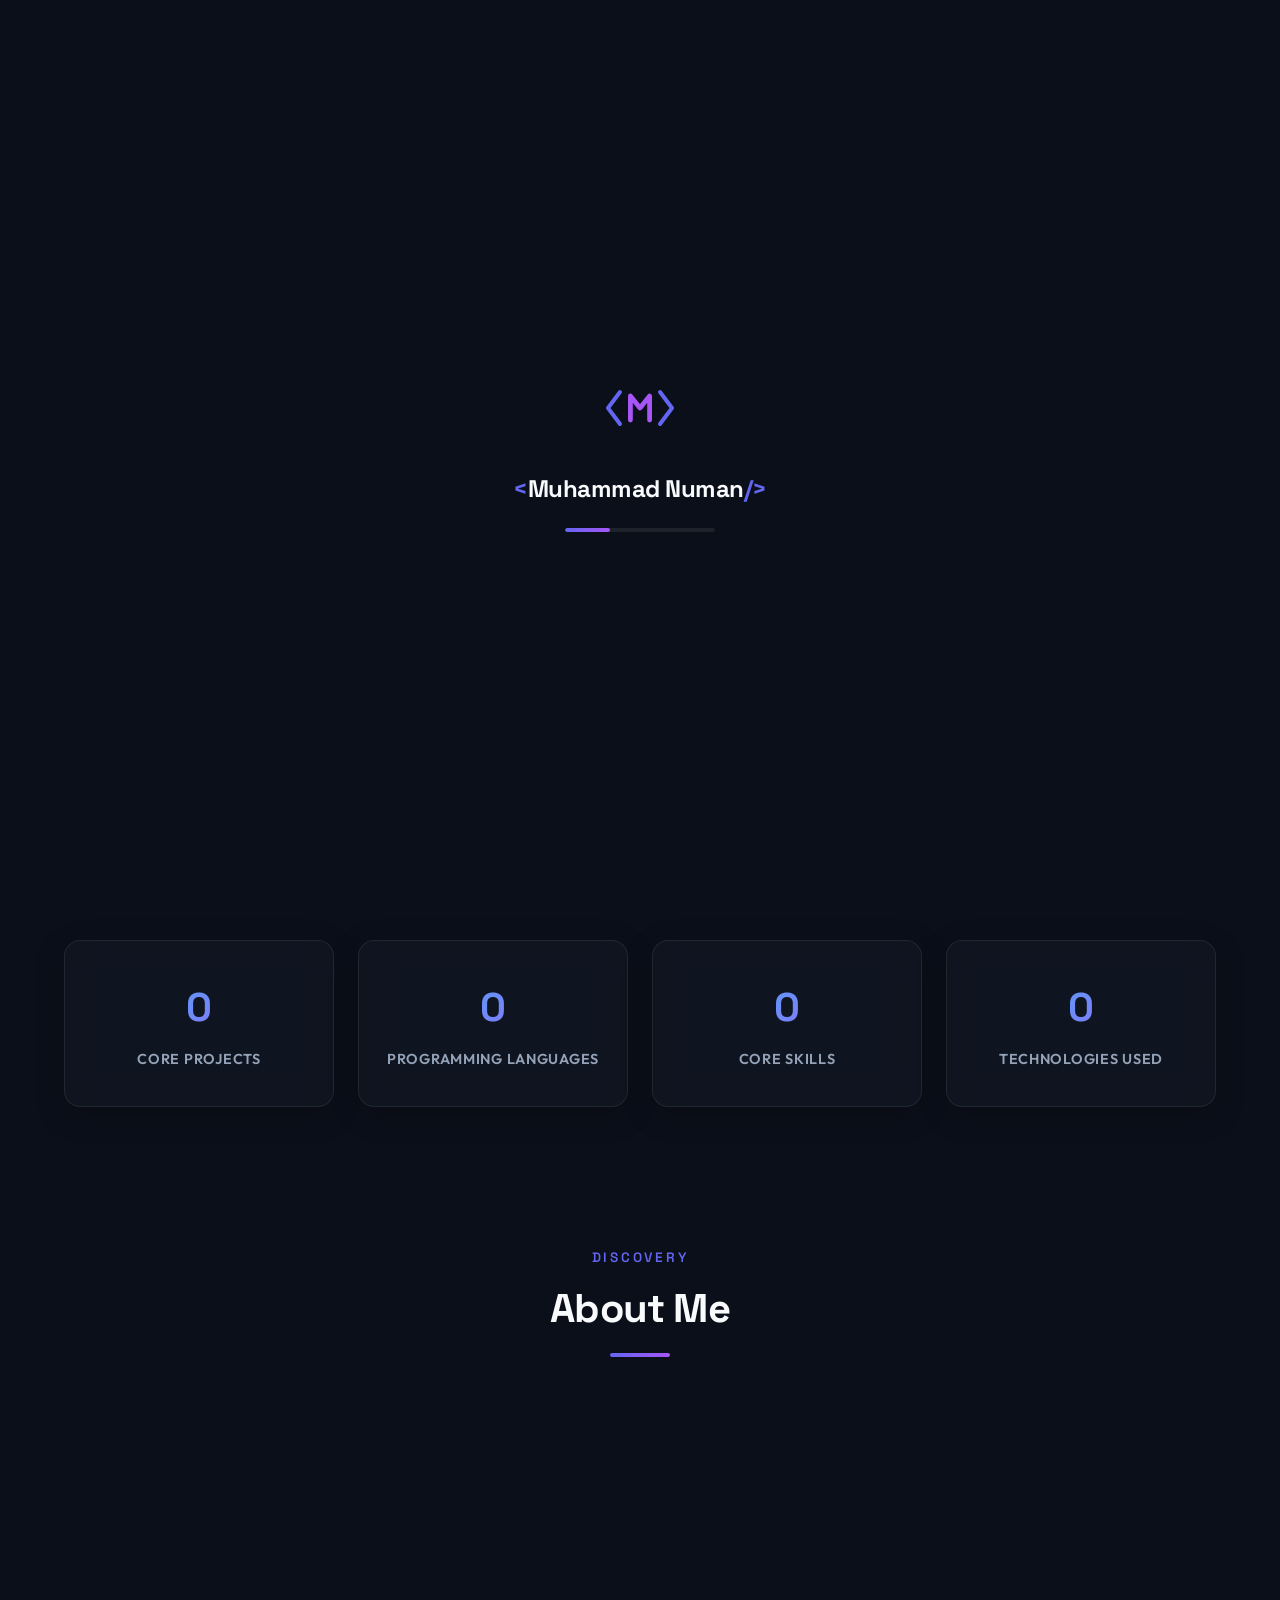
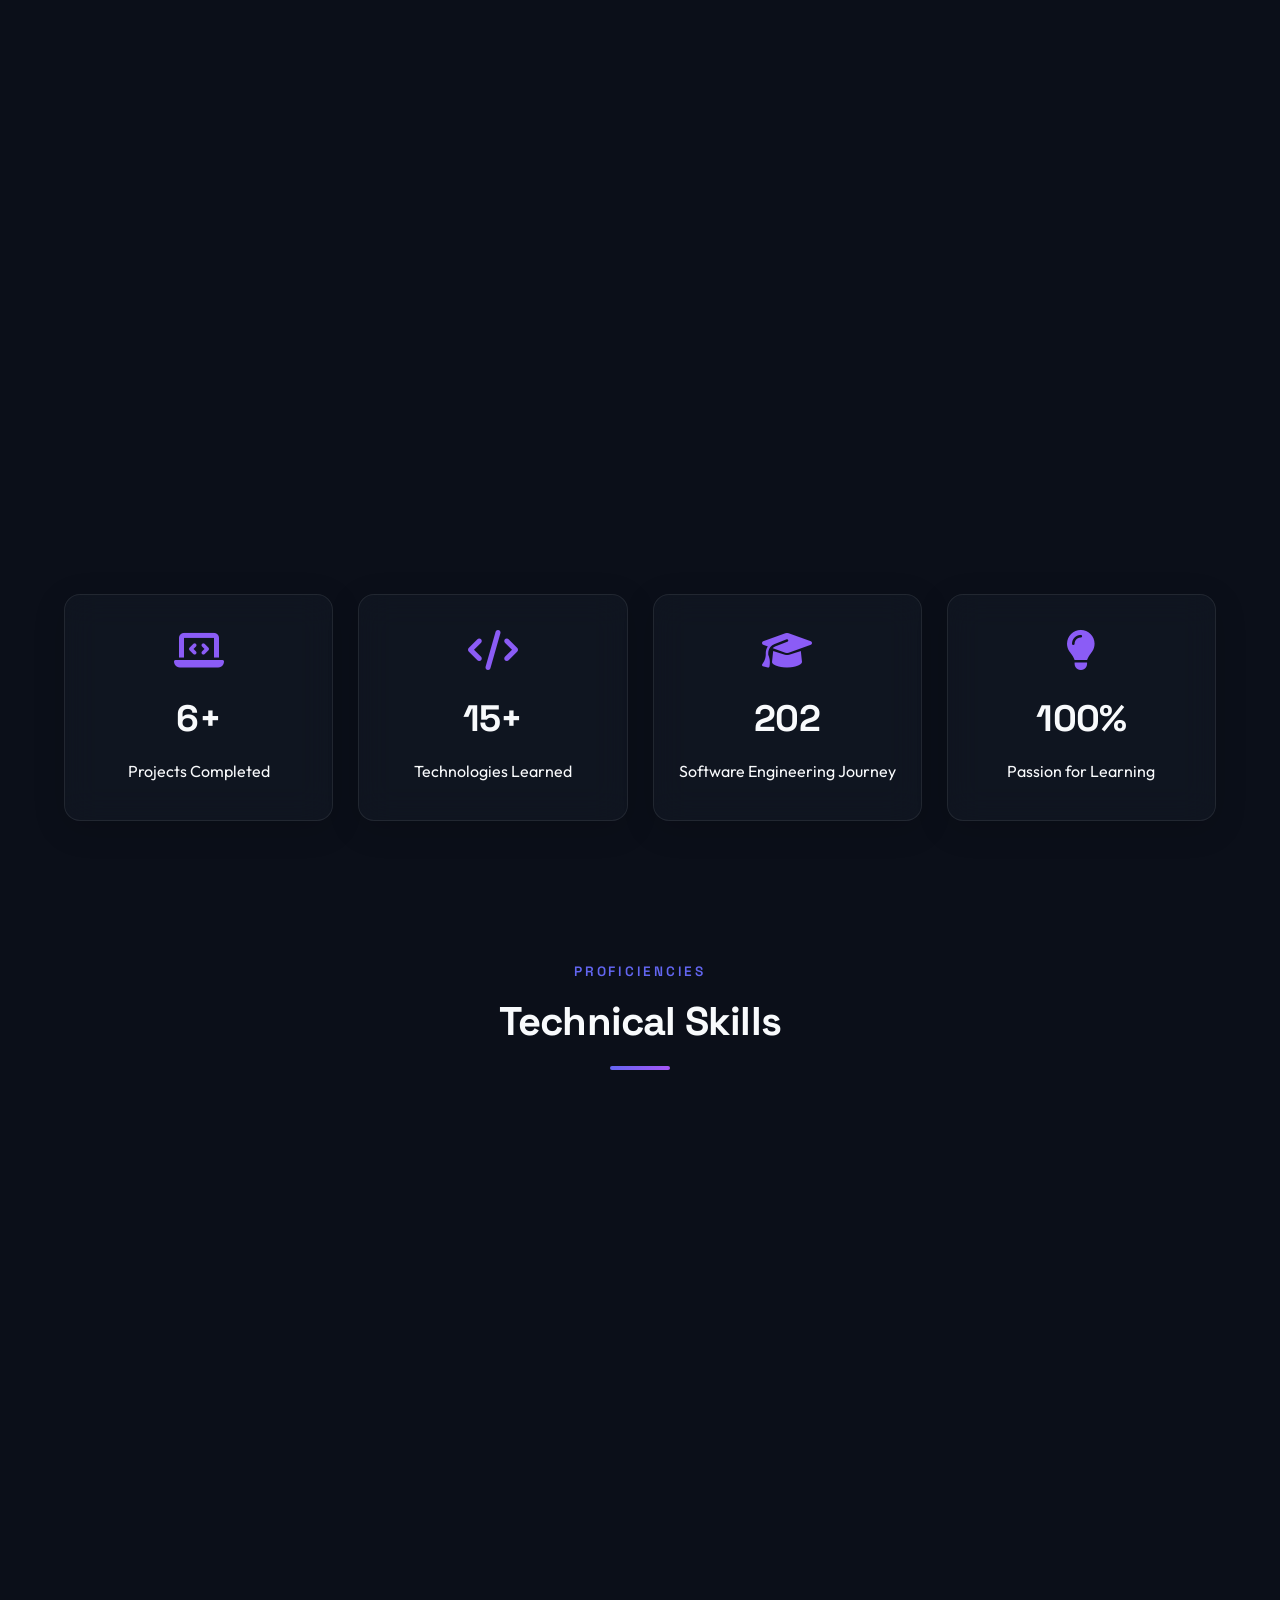
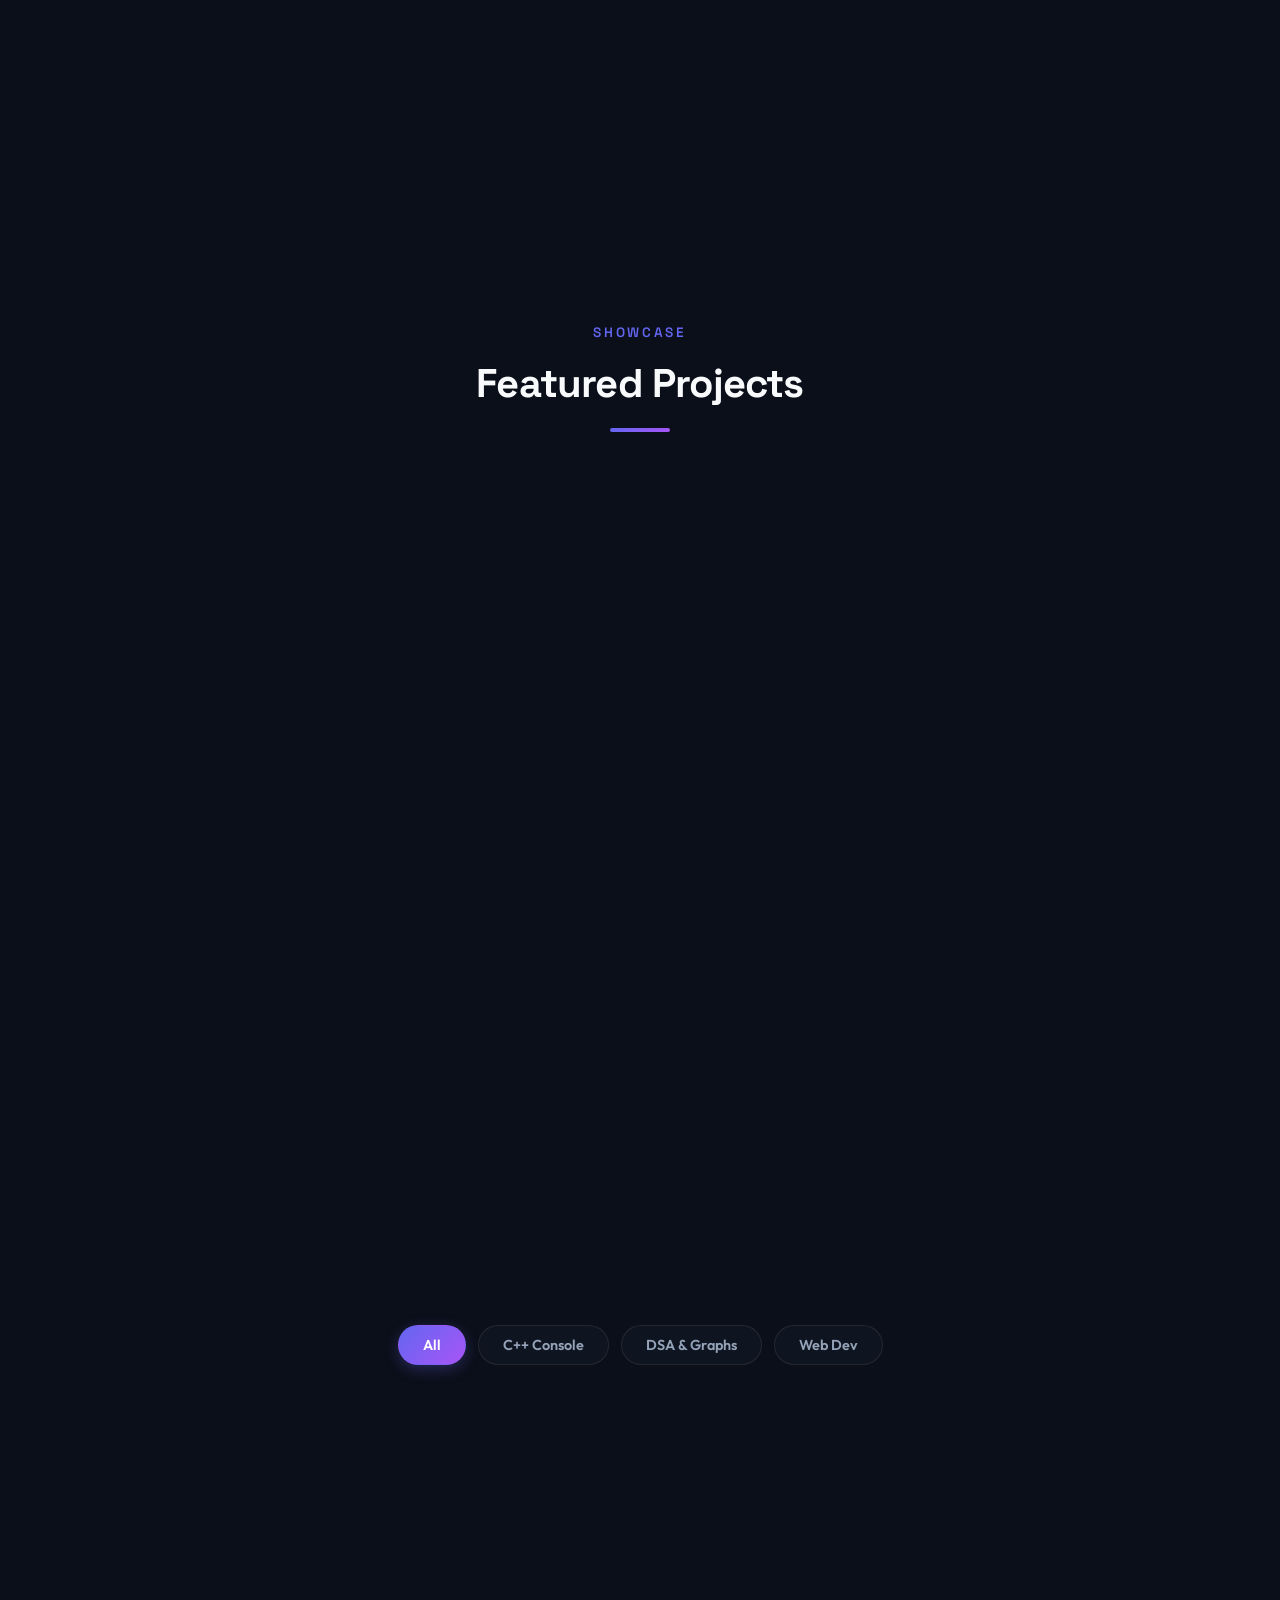
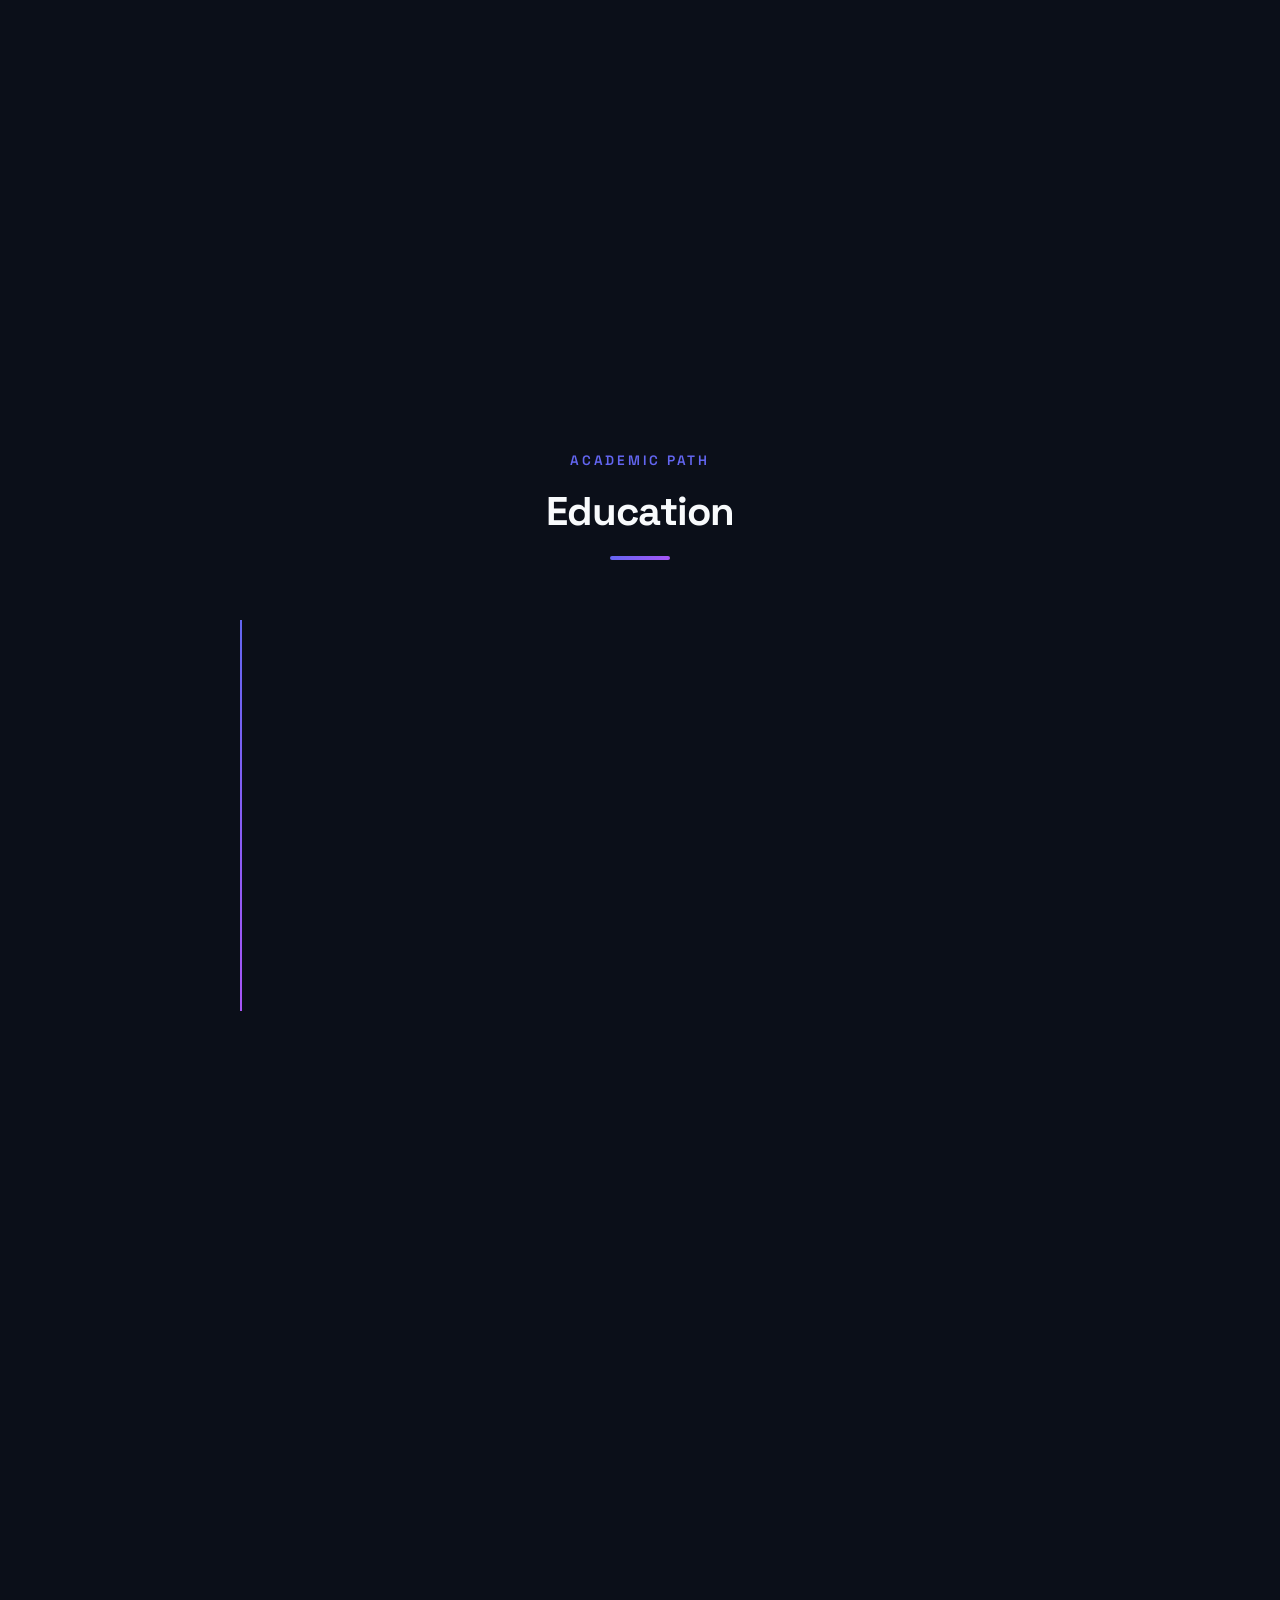
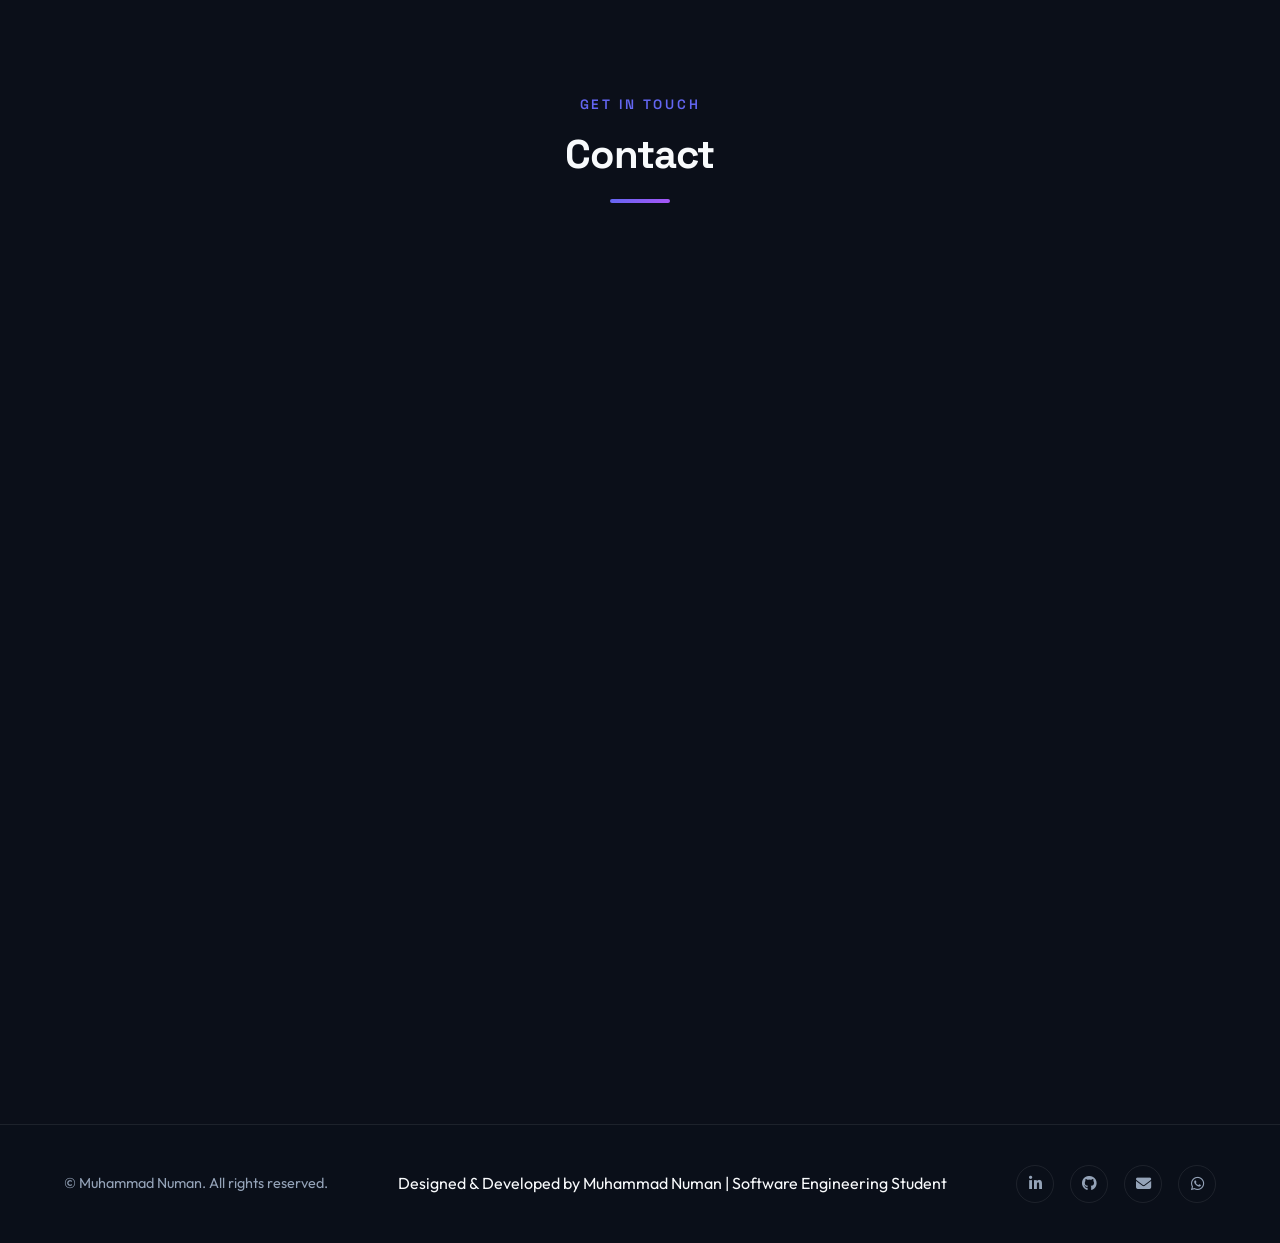
==== commit 376d7bbd: "Update index.html" ====
--- a/index.html
+++ b/index.html
@@ -50,7 +50,7 @@
     <div class="container navbar-container">
       <a href="#home" class="logo" id="nav-logo">
         <div class="logo-icon">
-          <img src="assets/logo.svg" alt="MN Monogram">
+          <img src="logo.svg" alt="MN Monogram">
         </div>
         <span class="logo-text">Muhammad Numan</span>
       </a>
@@ -123,7 +123,7 @@
         <div class="hero-visual animate-reveal">
           <div class="visual-wrapper">
             <div class="glow-backdrop"></div>
-            <img src="assets/hero-illustration.png" alt="Futuristic Developer Graphic" class="hero-img">
+            <img src="hero-illustration.png" alt="Futuristic Developer Graphic" class="hero-img">
             <div class="floating-badge badge-1">
               <i class="fa-code-branch fa-solid text-indigo"></i>
               <span>C++ Developer</span>
@@ -361,7 +361,7 @@
      <div class="featured-project glass-card reveal-fade-in">
 
      <div class="featured-image">
-       <img src="assets/screenshots/campus.png"
+       <img src="campus.png"
          alt="Smart Campus Management System">
      </div>
 
@@ -429,7 +429,7 @@
           <!-- Project 1: Hospital Management System -->
           <div class="project-card glass-card reveal-slide-up" data-category="cpp">
             <div class="project-img-wrapper">
-              <img src="assets/screenshots/hospital.png"
+              <img src="hospital.png"
                    alt="Hospital Management System"
                    class="project-image"
                    loading="lazy">
@@ -452,7 +452,7 @@
           <!-- Project 2: Smart Quiz Maker -->
           <div class="project-card glass-card reveal-slide-up" data-category="cpp">
             <div class="project-img-wrapper">
-              <img src="assets/screenshots/quiz.png"
+              <img src="quiz.png"
                    alt="Smart Quiz Maker"
                    class="project-image"
                    loading="lazy">
@@ -475,7 +475,7 @@
           <!-- Project 3: Smart Campus Management System -->
           <div class="project-card glass-card reveal-slide-up" data-category="dsa">
             <div class="project-img-wrapper">
-              <img src="assets/screenshots/campus.png"
+              <img src="campus.png"
                    alt="Smart Campus Management System"
                    class="project-image"
                    loading="lazy">
@@ -501,7 +501,7 @@
           <!-- Project 4: Coffee Shop Website -->
           <div class="project-card glass-card reveal-slide-up" data-category="web">
             <div class="project-img-wrapper">
-              <img src="assets/screenshots/coffee.png"
+              <img src="coffee.png"
                    alt="Coffee Shop Website"
                    class="project-image"
                    loading="lazy">
@@ -525,7 +525,7 @@
           <!-- Project 5: Food Express System -->
           <div class="project-card glass-card reveal-slide-up" data-category="dsa">
             <div class="project-img-wrapper">
-              <img src="assets/screenshots/foodexpress.png"
+              <img src="foodexpress.png"
                    alt="FoodExpress Dispatch Optimization Engine"
                    class="project-image"
                    loading="lazy">
@@ -552,7 +552,7 @@
           <!-- Project 6: Smart Campus Facility System -->
           <div class="project-card glass-card reveal-slide-up" data-category="cpp">
             <div class="project-img-wrapper">
-              <img src="assets/screenshots/facility.png"
+              <img src="facility.png"
                    alt="Smart Campus Facility System"
                    class="project-image"
                    loading="lazy">
@@ -677,12 +677,12 @@
           </div>
           <div class="resume-action">
             <!-- Simulated resume PDF download link (using a detailed text placeholder, can be replaced by real path) -->
-            <a href="assets/Muhammad_Numan_Resume.pdf"
+            <a href="Muhammad_Numan_Resume.pdf"
               class="btn btn-primary"
               download>
               <i class="fa-solid fa-download"></i> Download Resume
            </a>
-           <a href="assets/Muhammad_Numan_Resume.pdf"
+           <a href="Muhammad_Numan_Resume.pdf"
               class="btn btn-secondary"
               target="_blank">
               <i class="fa-solid fa-eye"></i> View Resume
